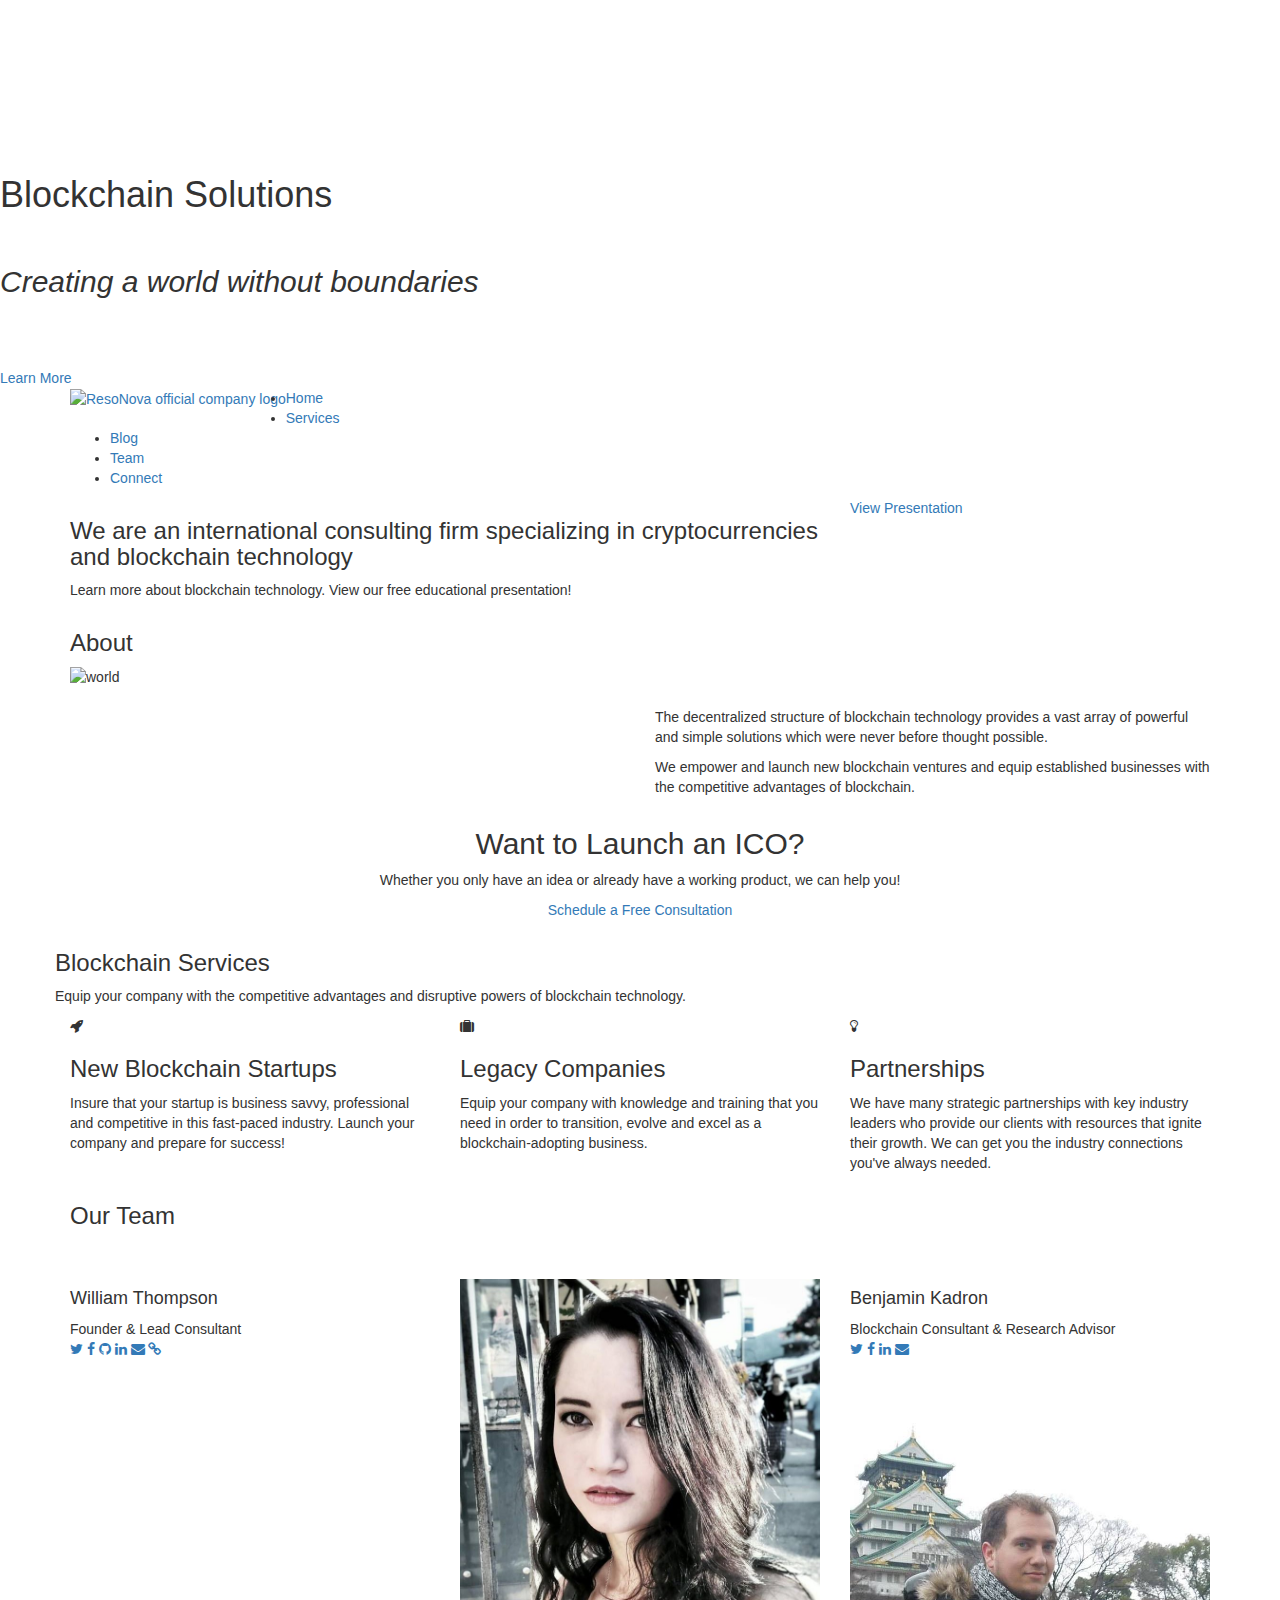
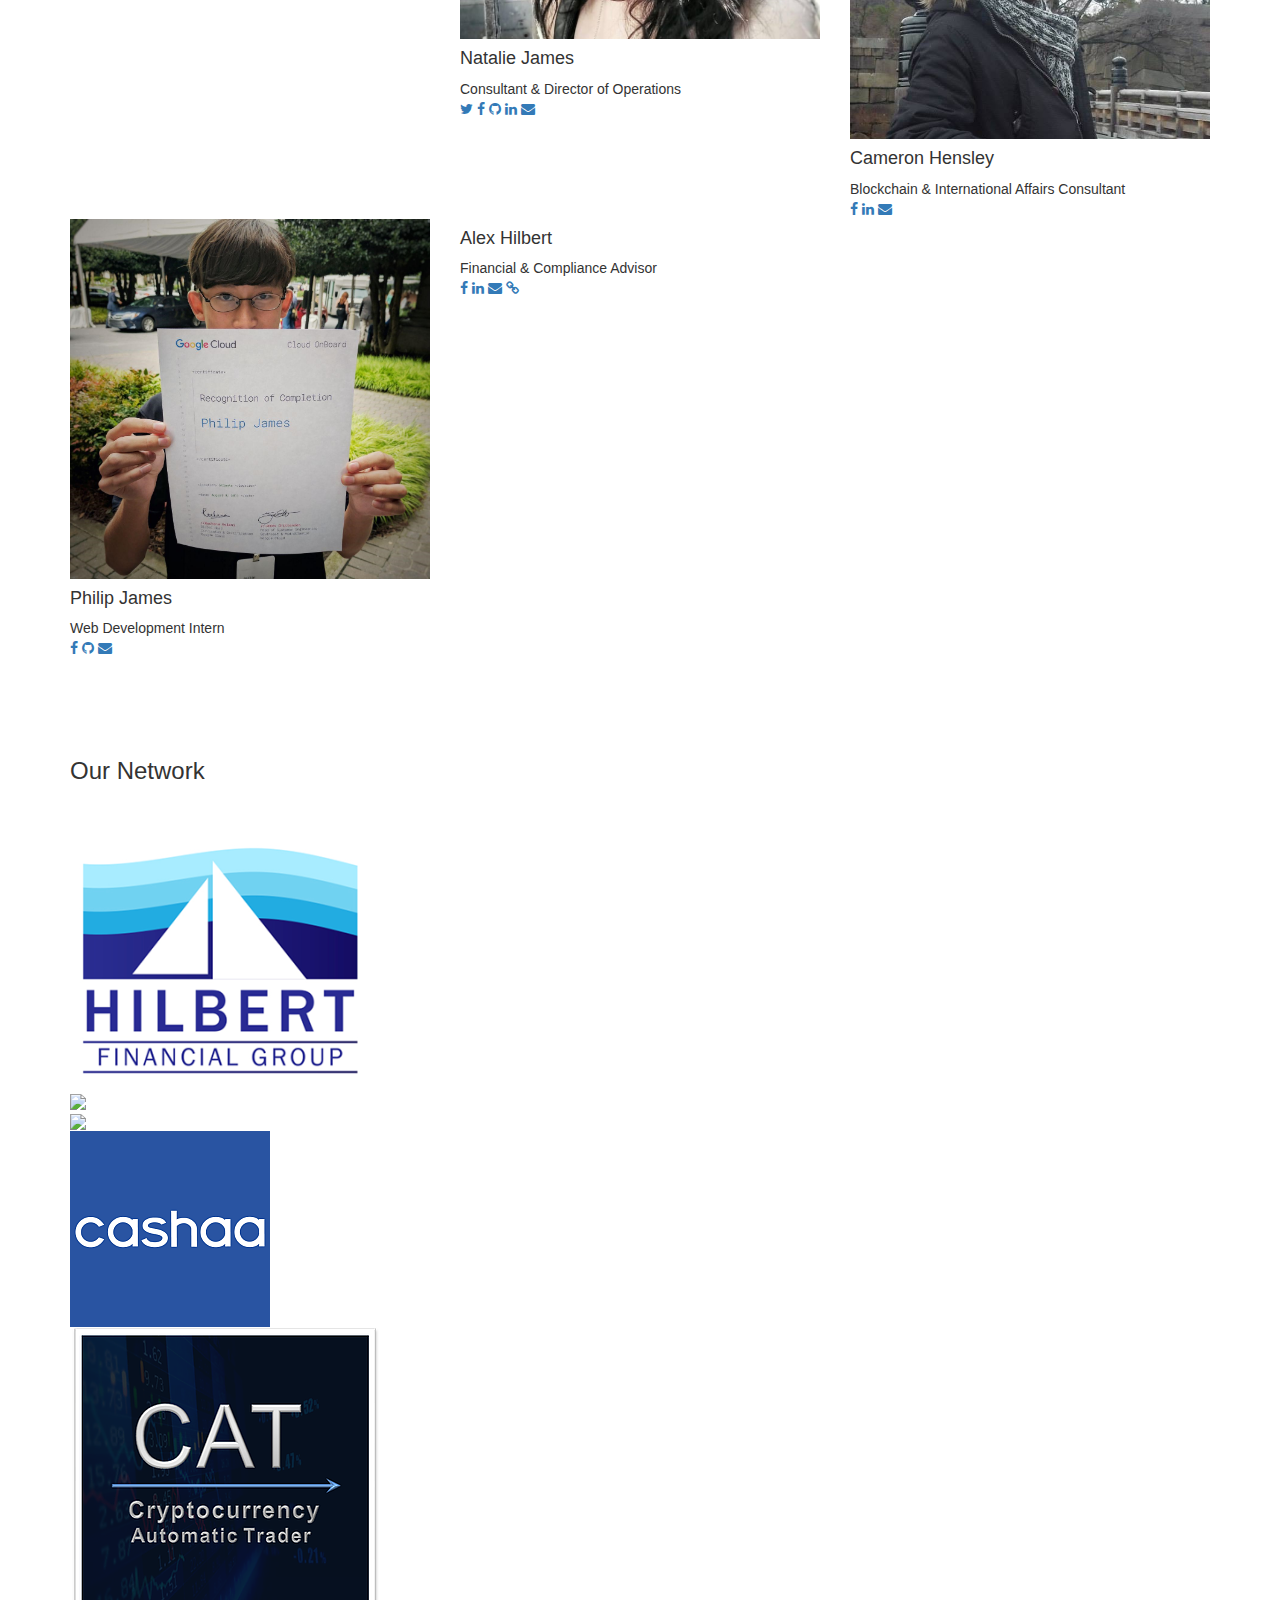
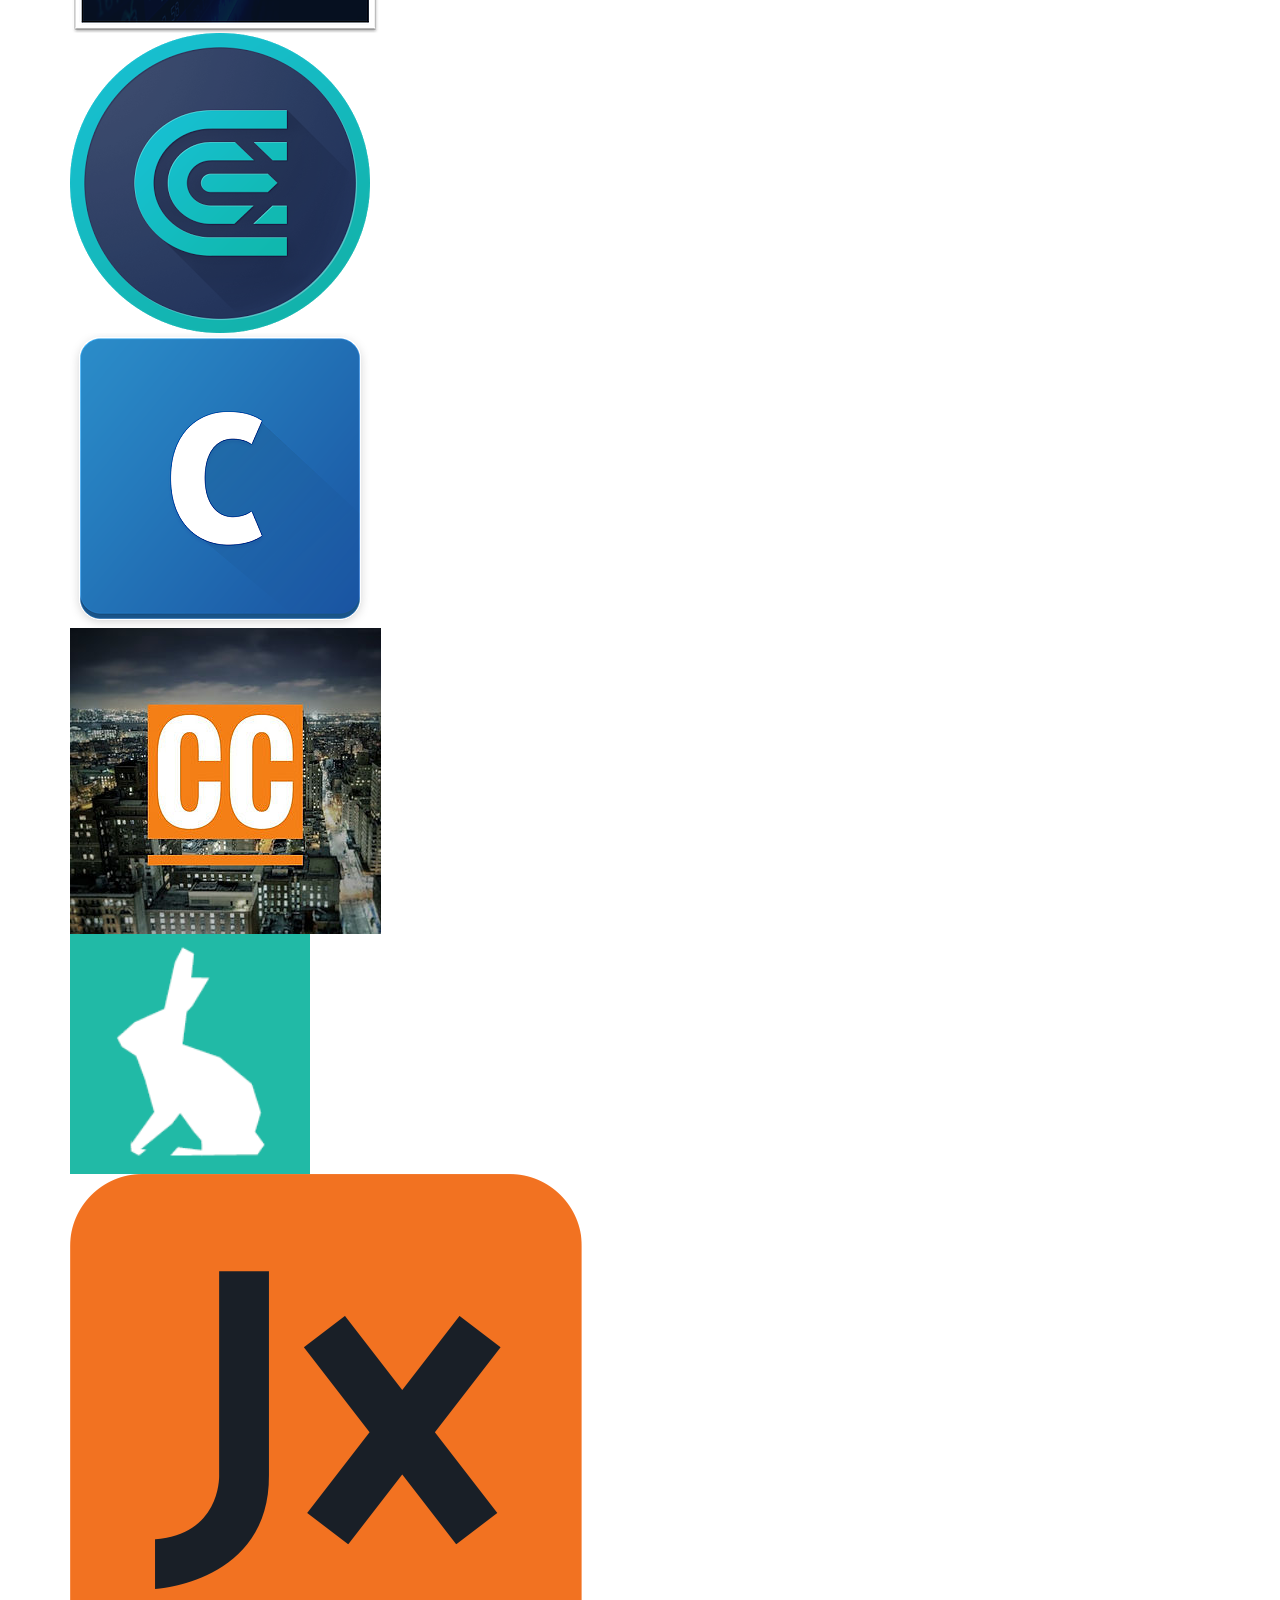
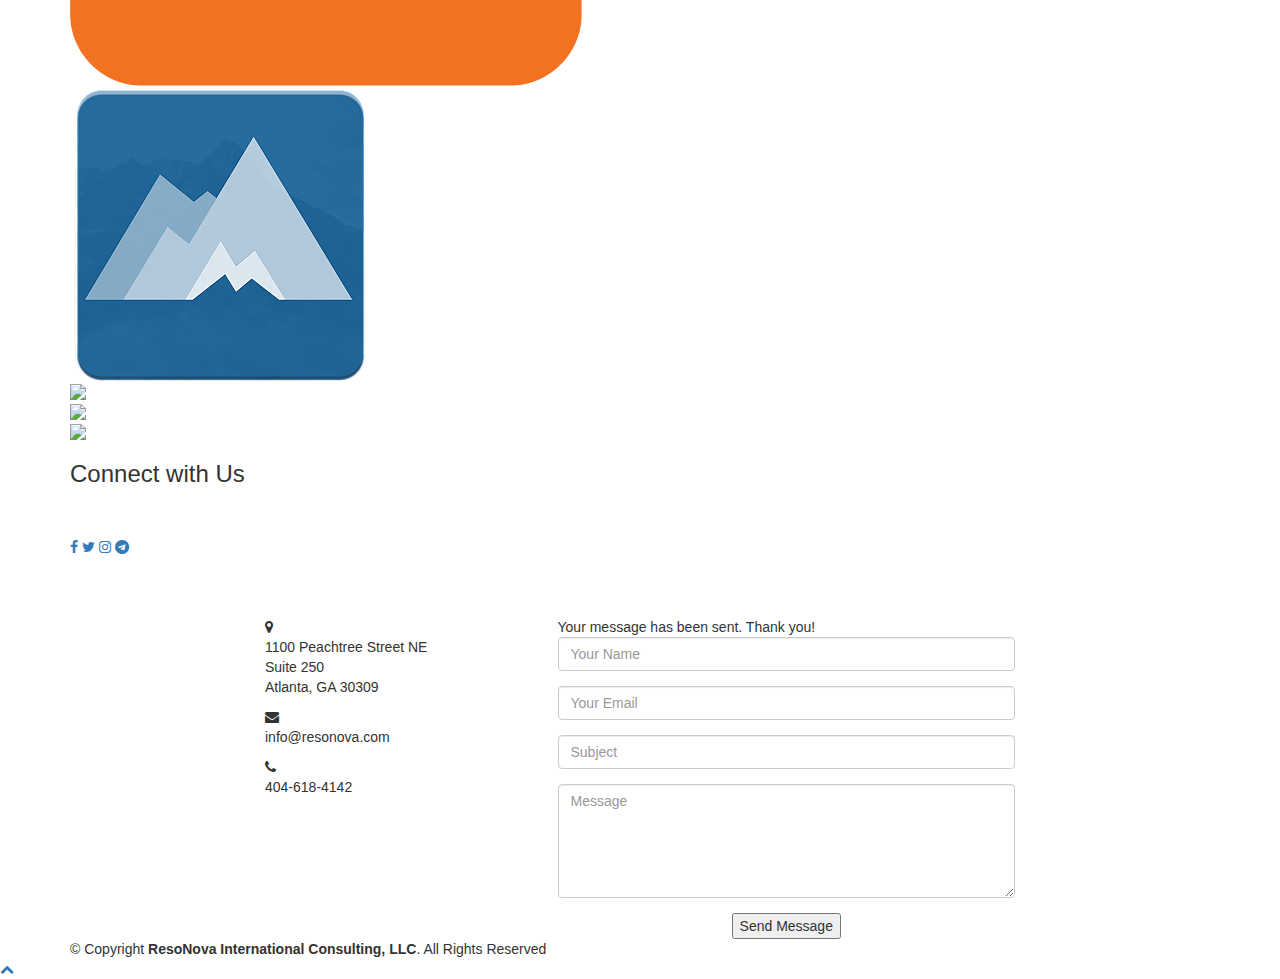
==== index.html @ 6740ef9e "Update index.html" ====
<!DOCTYPE html>
<html lang="en">

<head>
  <meta charset="utf-8">
  <title>ResoNova | Blockchain Consulting</title>
  <meta content="width=device-width, initial-scale=1.0 maximum-scale=1, user-scalable=no" name="viewport">
  <meta content="digital assets, bitcoin, blockchain, consulting, ico, education, cryptocurrency, blockchain technology" name="keywords">
  <meta content="Equipping companies with the competitive advantages and disruptive powers of blockchain technology." name="description">
  <meta name="referrer" content="origin">

  <!-- Facebook Opengraph integration: https://developers.facebook.com/docs/sharing/opengraph -->
  <meta property="og:title" content="ResoNova">
  <meta property="og:image" content="https://resonova.com/favicon/android-icon-144x144.png">
  <meta property="og:url" content="https://resonova.com/">
  <meta property="og:site_name" content="ResoNova International Consulting, LLC">
  <meta property="og:description" content="Equipping companies with the competitive advantages and disruptive powers of blockchain technology.">

  <!-- Twitter Cards integration: https://dev.twitter.com/cards/  -->
  <meta name="twitter:card" content="summary">
  <meta name="twitter:site" content="https://resonova.com/">
  <meta name="twitter:title" content="ResoNova International Consulting, LLC">
  <meta name="twitter:description" content="Equipping companies with the competitive advantages of blockchain technology.">
  <meta name="twitter:image" content="https://resonova.com/favicon/android-icon-144x144.png">

  <!-- Favicon -->
  <link rel="apple-touch-icon" sizes="57x57" href="https://resonova.com/favicon/apple-icon-57x57.png">
  <link rel="apple-touch-icon" sizes="60x60" href="https://resonova.com/favicon/apple-icon-60x60.png">
  <link rel="apple-touch-icon" sizes="72x72" href="https://resonova.com/favicon/apple-icon-72x72.png">
  <link rel="apple-touch-icon" sizes="76x76" href="https://resonova.com/favicon/apple-icon-76x76.png">
  <link rel="apple-touch-icon" sizes="114x114" href="https://resonova.com/favicon/apple-icon-114x114.png">
  <link rel="apple-touch-icon" sizes="120x120" href="https://resonova.com/favicon/apple-icon-120x120.png">
  <link rel="apple-touch-icon" sizes="144x144" href="https://resonova.com/favicon/apple-icon-144x144.png">
  <link rel="apple-touch-icon" sizes="152x152" href="https://resonova.com/favicon/apple-icon-152x152.png">
  <link rel="apple-touch-icon" sizes="180x180" href="https://resonova.com/favicon/apple-icon-180x180.png">
  <link rel="icon" type="image/png" sizes="192x192" href="https://resonova.com/favicon/android-icon-192x192.png">
  <link rel="icon" type="image/png" sizes="32x32" href="https://resonova.com/favicon/favicon-32x32.png">
  <link rel="icon" type="image/png" sizes="96x96" href="https://resonova.com/favicon/favicon-96x96.png">
  <link rel="icon" type="image/png" sizes="16x16" href="https://resonova.com/favicon/favicon-16x16.png">
  <link rel="manifest" href="https://resonova.com/manifest.json">
  <meta name="msapplication-TileColor" content="#ffffff">
  <meta name="msapplication-TileImage" content="https://resonova.com/ms-icon-144x144.png">
  <meta name="theme-color" content="#ffffff">

  <!-- Add to homescreen for Chrome on Android -->
  <meta name="mobile-web-app-capable" content="yes">
  <link rel="icon" sizes="192x192" href="https://resonova.com/favicon/android-icon-192x192.png">

  <!-- Add to homescreen for Safari on iOS -->
  <meta name="apple-mobile-web-app-capable" content="yes">
  <meta name="apple-mobile-web-app-status-bar-style" content="black">
  <meta name="apple-mobile-web-app-title" content="Material Design Lite">
  <link rel="apple-touch-icon-precomposed" href="https://resonova.com/favicon/apple-icon-precomposed.png">

  <!-- Tile icon for Win8 (144x144 + tile color) -->
  <meta name="msapplication-TileImage" content="https://resonova.com/favicon/ms-icon-144x144.png">
  <meta name="msapplication-TileColor" content="#ffffff">

  <link rel="shortcut icon" href="https://resonova.com/favicon/favicon.png">

  <!-- Google Fonts -->
  <link href="https://fonts.googleapis.com/css?family=Ubuntu" rel="stylesheet">

  <!-- Bootstrap CSS File -->
  <link href="https://maxcdn.bootstrapcdn.com/bootstrap/3.3.7/css/bootstrap.min.css" rel="stylesheet">

  <!-- Libraries CSS Files -->
  <link href="https://maxcdn.bootstrapcdn.com/font-awesome/4.7.0/css/font-awesome.min.css" rel="stylesheet">
  <link href="https://cdnjs.cloudflare.com/ajax/libs/animate.css/3.5.2/animate.min.css" rel="stylesheet">

  <!-- Main Stylesheet File -->
  <link href="https://resonova.com/css/style.css" rel="stylesheet">

  <!-- JavaScript -->
  <script type="text/javascript" src="https://ajax.googleapis.com/ajax/libs/jquery/3.1.1/jquery.min.js"></script>

  <!-- 
=======================================================
  Theme Name: Imperial
  Theme URL: https://bootstrapmade.com/imperial-free-onepage-bootstrap-theme/
  Author: BootstrapMade.com
  Author URL: https://bootstrapmade.com
======================================================= 
-->

</head>

<body>
  <div id="preloader"></div>

  <!--==========================
  Hero Section
============================-->
  <video autoplay loop muted poster="" id="intro-background">
    <source src="https://resonova.com/img/world-timelapse.mp4" type="video/mp4">
  </video>

  <section id="hero">
    <div class="hero-container">
      <div class="wow fadeIn">
        <h1>Blockchain Solutions</h1>
        <br>
        <h2>
          <i>Creating a world without boundaries</i>
        </h2>
        <br>
        <div class="actions">
          <br>
          <br>
          <a href="#intro" class="btn-get-started">Learn More</a>
        </div>
      </div>
    </div>
  </section>

  <!--==========================
  Header Section
============================-->

  <header id="header">
    <div class="container">

      <div id="logo" class="pull-left">
        <a href="#intro">
          <img src="https://resonova.com/img/resonova-logo-2.png" alt="ResoNova official company logo" title="" /></img>
        </a>
      </div>

      <nav id="nav-menu-container">
        <ul class="nav-menu">
          <li class="menu-active">
            <a href="#intro">Home</a>
          </li>
          <!--<li><a href="#about">About</a></li>-->
          <li>
            <a href="#services">Services</a>
          </li>
          <!--
          <li>
            <a href="#portfolio">Resources</a>
          </li>-->
          <li>
            <a href="https://medium.com/@resonova" target="_blank">Blog</a>
          </li>
          <li>
            <a href="#team">Team</a>
          </li>
          <li>
            <a href="#contact">Connect</a>
          </li>
        </ul>
      </nav>
      <!-- #nav-menu-container -->
    </div>
  </header>
  <!-- #header -->
  <!--==========================
  Intro Section
===========================-->
  <section id="intro">
    <div class="container wow fadeInUp">
      <div class="row">
        <div class="col-md-8">
          <h3 class="intro-title">We are an international consulting firm specializing in cryptocurrencies and blockchain technology</h3>
          <p class="intro-text">Learn more about blockchain technology. View our free educational presentation!</p>
        </div>
        <div class="col-md-4 intro-btn-container">
          <a class="intro-btn" href="https://docs.google.com/presentation/d/e/2PACX-1vSvCDLjAwOyE-vLI9zoXNvRGpv3lxMlQUmfs4fp22AN7tPj2beuWziaWrjaB-6zEGvn34mE2tPjM25W/embed?start=false&loop=false&delayms=3000#slide=id.p" target="_blank">View Presentation</a>
        </div>
      </div>
    </div>
  </section>

  <!--==========================
  About Section
============================-->
  <section id="about">
    <div class="container wow fadeInUp">
      <div class="row">
        <div class="col-md-12">
          <h3 class="section-title">About</h3>
          <div class="section-title-divider"></div>
        </div>
      </div>
    </div>
    <div class="container about-container wow fadeInUp">
      <div class="row">
        <div class="col-md-6 about-content">
          <img class="img-responsive" src="img/world.png" alt="world"></img>
        </div>
        <div class="col-md-6 about-content">
          <br>
          <br>
          <p class="about-text1">
            The decentralized structure of blockchain technology provides a vast array of powerful and simple solutions which were never
            before thought possible.
          </p>
          <p class="about-text2">
            We empower and launch new blockchain ventures and equip established businesses with the competitive advantages of blockchain.
          </p>
        </div>
      </div>
    </div>
  </section>

  <!--==========================
  ICO Section
============================-->
  <section id="ico">
    <div class="container wow fadeInUp">
      <div class="row">
        <div class="col-md-12 text-center">
          <h2 class="ico-title wow fadeInUp" data-wow-duration="1s" data-wow-delay=".5s">Want to Launch an ICO?</h2>
          <p class="ico-text wow fadeInUp" data-wow-duration="1s" data-wow-delay=".8s">Whether you only have an idea or already have a working product, we can help you!</p>
          <p class="wow fadeInUp" data-wow-duration="1s" data-wow-delay="1.1s">
            <a href="https://calendly.com/resonova/discovery-call-60-minutes/" target="_blank" class="ico-btn">Schedule a Free Consultation</a>
          </p>
        </div>
      </div>
    </div>
  </section>

  <!--==========================
  Services Section
============================-->
  <section id="services">
    <div class="container wow fadeInUp">
      <div class="row">
        <div class="row">
          <div class="col-md-12">
            <h3 class="section-title">Blockchain Services</h3>
            <div class="section-title-divider"></div>
            <p class="section-description">Equip your company with the competitive advantages and disruptive powers of blockchain technology.</p>
          </div>
        </div>
        <div class="col-md-4 col-sm-12 col-xs-12">
          <div class="serviceBox">
            <div class="service-icon">
              <span>
                <i class="fa fa-rocket"></i>
              </span>
            </div>
            <div class="service-content">
              <h3 class="title">New Blockchain Startups</h3>
              <p class="description">Insure that your startup is business savvy, professional and competitive in this fast-paced industry. Launch
                your company and prepare for success!</p>
              <!--<a href="#" class="read-more fa fa-plus" data-toggle="tooltip" title="Learn More"></a>-->
            </div>
          </div>
        </div>
        <div class="col-md-4 col-sm-12 col-xs-12">
          <div class="serviceBox">
            <div class="service-icon">
              <span>
                <i class="fa fa-suitcase"></i>
              </span>
            </div>
            <div class="service-content">
              <h3 class="title">Legacy Companies</h3>
              <p class="description">Equip your company with knowledge and training that you need in order to transition, evolve and excel as a
                blockchain-adopting business. </p>
              <!--<a href="#" class="read-more fa fa-plus" data-toggle="tooltip" title="Learn More"></a>-->
            </div>
          </div>
        </div>
        <div class="col-md-4 col-sm-12 col-xs-12">
          <div class="serviceBox">
            <div class="service-icon">
              <span>
                <i class="fa fa-lightbulb-o"></i>
              </span>
            </div>
            <div class="service-content">
              <h3 class="title">Partnerships</h3>
              <p class="description">We have many strategic partnerships with key industry leaders who provide our clients with resources that ignite
                their growth. We can get you the industry connections you've always needed.</p>
              <!--<a href="#" class="read-more fa fa-plus" data-toggle="tooltip" title="Learn More"></a>-->
            </div>
          </div>
        </div>
      </div>
    </div>
  </section>

  <!--==========================
  Team Section
============================-->
  <section id="team">
    <div class="container wow fadeInUp">
      <div class="row">
        <div class="col-md-12">
          <h3 class="section-title">Our Team</h3>
          <div class="section-title-divider"></div>
          <br>
          <br>
        </div>
      </div>
      <div class="row">
        <div class="col-md-4 flex-sm-column col-xs-12">
          <div class="member">
            <div class="pic">
              <img class="img-responsive" src="img/william-thompson.jpg" alt="">
            </div>
            <h4>William Thompson</h4>
            <span>Founder & Lead Consultant</span>
            <div class="social">
              <a href="https://twitter.com/willinspireus" target="_blank">
                <i class="fa fa-twitter"></i>
              </a>
              <a href="https://www.facebook.com/willinspireus" target="_blank">
                <i class="fa fa-facebook"></i>
              </a>
              <a href="https://github.com/willinspire" target="_blank">
                <i class="fa fa-github"></i>
              </a>
              <a href="https://www.linkedin.com/in/willthompsonpro/" target="_blank">
                <i class="fa fa-linkedin"></i>
              </a>
              <a href="mailto:william@resonova.com" target="_blank">
                <i class="fa fa-envelope"></i>
              </a>
              <a href="https://www.willinspire.us" target="_blank">
                <i class="fa fa-link"></i>
              </a>
            </div>
            <br>
          </div>
        </div>
        <div class="col-md-4 flex-sm-column col-xs-12">
          <div class="member">
            <div class="pic">
              <img class="img-responsive" src="img/natalie-james.jpg" alt="">
            </div>
            <h4>Natalie James</h4>
            <span>Consultant & Director of Operations</span>
            <div class="social">
              <a href="https://twitter.com/NatalieJames95" target="_blank">
                <i class="fa fa-twitter"></i>
              </a>
              <a href="https://www.facebook.com/nataliejames1995" target="_blank">
                <i class="fa fa-facebook"></i>
              </a>
              <a href="https://github.com/cryptasian" target="_blank">
                <i class="fa fa-github"></i>
              </a>
              <a href="https://www.linkedin.com/in/nataliejames95/" target="_blank">
                <i class="fa fa-linkedin"></i>
              </a>
              <a href="mailto:natalie@resonova.com" target="_blank">
                <i class="fa fa-envelope"></i>
              </a>
            </div>
            <br>
          </div>
        </div>
        <div class="col-md-4 flex-sm-column col-xs-12">
          <div class="member">
            <div class="pic">
              <img class="img-responsive" src="img/benjamin-kadron.jpg" alt="">
            </div>
            <h4>Benjamin Kadron</h4>
            <span>Blockchain Consultant & Research Advisor</span>
            <div class="social">
              <a href="https://twitter.com/bkadron" target="_blank">
                <i class="fa fa-twitter"></i>
              </a>
              <a href="https://www.facebook.com/bjkadron" target="_blank">
                <i class="fa fa-facebook"></i>
              </a>
              <a href="https://www.linkedin.com/in/benjamin-kadron-9568ba29/" target="_blank">
                <i class="fa fa-linkedin"></i>
              </a>
              <a href="mailto:benjamin@resonova.com" target="_blank">
                <i class="fa fa-envelope"></i>
              </a>
            </div>
            <br>
          </div>
        </div>
        <div class="col-md-4 flex-sm-column col-xs-12">
          <div class="member">
            <div class="pic">
              <img class="img-responsive" src="img/cameron-patrick.jpg" alt="">
            </div>
            <h4>Cameron Hensley</h4>
            <span>Blockchain & International Affairs Consultant</span>
            <div class="social">
              <a href="https://www.facebook.com/cpvhensley" target="_blank">
                <i class="fa fa-facebook"></i>
              </a>
              <a href="https://www.linkedin.com/in/cameronhensley/" target="_blank">
                <i class="fa fa-linkedin"></i>
              </a>
              <a href="mailto:cameron@resonova.com" target="_blank">
                <i class="fa fa-envelope"></i>
              </a>
            </div>
          </div>
        </div>
        <div class="col-md-4 flex-sm-column col-xs-12">
          <div class="member">
            <div class="pic">
              <img class="img-responsive" src="img/philip-james.jpg" alt="">
            </div>
            <h4>Philip James</h4>
            <span>Web Development Intern</span>
            <div class="social">
              <a href="https://www.facebook.com/profile.php?id=100010032342011" target="_blank">
                <i class="fa fa-facebook"></i>
              </a>
              <a href="https://github.com/caucasianMalaysian/" target="_blank">
                <i class="fa fa-github"></i>
              </a>
              <a href="mailto:philip@resonova.com" target="_blank">
                <i class="fa fa-envelope"></i>
              </a>
            </div>
          </div>
        </div>
        <div class="col-md-4 flex-sm-column col-xs-12">
          <div class="member">
            <div class="pic">
              <img class="img-responsive" src="img/alex-hilbert.jpg" alt="">
            </div>
            <h4>Alex Hilbert</h4>
            <span>Financial & Compliance Advisor</span>
            <div class="social">
              <a href="https://www.facebook.com/alex.hilbert" target="_blank">
                <i class="fa fa-facebook"></i>
              </a>
              <a href="https://www.linkedin.com/in/alexhilbert/" target="_blank">
                <i class="fa fa-linkedin"></i>
              </a>
              <a href="mailto:alex.hilbert@hilbertfinancialgroup.com" target="_blank">
                <i class="fa fa-envelope"></i>
              </a>
              <a href="http://hilbertfinancialgroup.com/" target="_blank">
                <i class="fa fa-link"></i>
              </a>
            </div>
          </div>
        </div>
      </div>
      <br>
      <br>
      <br>
      <br>
    </div>
  </section>

  <!--==========================
  Network Section
============================-->
  <section id="network">
    <div class="container wow fadeInUp">
      <div class="row">
        <div class="col-md-12">
          <h3 class="section-title">Our Network</h3>
          <div class="section-title-divider"></div>
          <br>
          <br>
        </div>
      </div>
      <div class="container wow fadeInUp">
        <div class="row">
          <div class="partner-logos">
            <div class="slide">
              <img src="img/Hilbert-Financial-Logo.png">
            </div>
            <div class="slide">
              <img src="img/bittrex-logo.png">
            </div>
            <div class="slide">
              <img src="img/7xsolutions-logo.png">
            </div>
            <div class="slide">
              <img src="img/cashaa-logo.png">
            </div>
            <div class="slide">
              <img src="img/cat-logo.png">
            </div>
            <div class="slide">
              <img src="img/cex.io-logo.png">
            </div>
            <div class="slide">
              <img src="img/coinbase-logo.png">
            </div>
            <div class="slide">
              <img src="img/cryptocity-logo.png">
            </div>
            <div class="slide">
              <img src="img/haasonline-logo.png">
            </div>
            <div class="slide">
              <img src="img/jaxx-logo.png">
            </div>
            <div class="slide">
              <img src="img/minergate-logo.png">
            </div>
            <div class="slide">
              <img src="img/waves-logo.png">
            </div>
            <div class="slide">
              <img src="img/xcoins-logo.png">
            </div>
            <div class="slide">
              <img src="img/shiftpayments-logo.png">
            </div>
          </div>
        </div>
      </div>
    </div>  
  </section>

  <!--==========================
  Contact Section
============================-->
  <section id="contact">
    <div class="container wow fadeInUp">
      <div class="row">
        <div class="col-md-12">
          <h3 class="section-title">Connect with Us</h3>
          <div class="section-title-divider"></div>
          <br>
          <br>
          <div class="social">
            <div>
              <a href="https://www.facebook.com/resonova.international/" target="_blank">
                <i class="fa fa-facebook"></i>
              </a>
              <a href="https://twitter.com/resonova" target="_blank">
                <i class="fa fa-twitter"></i>
              </a>
              <a href="https://www.instagram.com/resonova/" target="_blank">
                <i class="fa fa-instagram"></i>
              </a>
              <a href="https://telegram.me/resonova" target="_blank">
                <i class="fa fa-telegram"></i>
              </a>
            </div>
          </div>
          <br>
          <br>
          <br>
        </div>
      </div>
      <div class="row">
        <div class="col-md-3 col-md-push-2">
          <div class="info">
            <div>
              <i class="fa fa-map-marker"></i>
              <p>1100 Peachtree Street NE
                <br>Suite 250
                <br>Atlanta, GA 30309</p>
            </div>

            <div>
              <i class="fa fa-envelope"></i>
              <p>info@resonova.com</p>
            </div>

            <div>
              <i class="fa fa-phone"></i>
              <p>404-618-4142</p>
            </div>

          </div>
        </div>
        <div class="col-md-5 col-md-push-2">
          <div class="form">
            <div id="sendmessage">Your message has been sent. Thank you!</div>
            <div id="errormessage"></div>
            <form action="https://formspree.io/natalie@resonova.com" method="POST" role="form" class="contactForm">
              <div class="form-group">
                <input type="text" name="name" class="form-control" id="name" placeholder="Your Name" data-rule="minlen:4" data-msg="Please enter at least 4 chars"
                />
                <div class="validation"></div>
              </div>
              <div class="form-group">
                <input type="email" class="form-control" name="_replyto" id="email" placeholder="Your Email" data-rule="email" data-msg="Please enter a valid email"
                />
                <div class="validation"></div>
              </div>
              <div class="form-group">
                <input type="text" class="form-control" name="subject" id="subject" placeholder="Subject" data-rule="minlen:4" data-msg="Please enter at least 8 chars of subject"
                />
                <div class="validation"></div>
              </div>
              <div class="form-group">
                <textarea class="form-control" name="message" rows="5" data-rule="required" data-msg="Please write something for us" placeholder="Message"></textarea>
                <div class="validation"></div>
              </div>
              <div class="text-center">
                <button type="submit" value="Send">Send Message</button>
              </div>
            </form>
          </div>
        </div>
      </div>
    </div>
  </section>

  <!--==========================
  Footer
============================-->
  <footer id="footer">
    <div class="container">
      <div class="row">
        <div class="col-md-12">
          <div class="copyright">
            &copy; Copyright
            <strong>ResoNova International Consulting, LLC</strong>. All Rights Reserved
          </div>
        </div>
      </div>
    </div>
  </footer>
  <!-- #footer -->

  <a href="#" class="back-to-top">
    <i class="fa fa-chevron-up"></i>
  </a>

  <!-- Required JavaScript Libraries -->
  <script src="https://ajax.googleapis.com/ajax/libs/jquery/1.12.4/jquery.min.js"></script>
  <script src="https://maxcdn.bootstrapcdn.com/bootstrap/3.3.7/js/bootstrap.min.js"></script>
  <script src="https://cdnjs.cloudflare.com/ajax/libs/jquery.hoverintent/1.9.0/jquery.hoverIntent.min.js"></script>
  <script src="https://cdnjs.cloudflare.com/ajax/libs/superfish/1.7.9/js/superfish.min.js"></script>
  <script src="js/morphext/morphext.min.js"></script>
  <script src="https://cdnjs.cloudflare.com/ajax/libs/wow/1.1.2/wow.min.js"></script>
  <script src="https://cdnjs.cloudflare.com/ajax/libs/jquery.sticky/1.0.4/jquery.sticky.min.js"></script>
  <script src="https://cdnjs.cloudflare.com/ajax/libs/jquery-easing/1.4.1/jquery.easing.min.js"></script>
  <script src="https://cdnjs.cloudflare.com/ajax/libs/slick-carousel/1.6.0/slick.js"></script>

  <!-- Template Specisifc Custom Javascript File -->
  <script src="js/custom.js"></script>

</body>

</html>
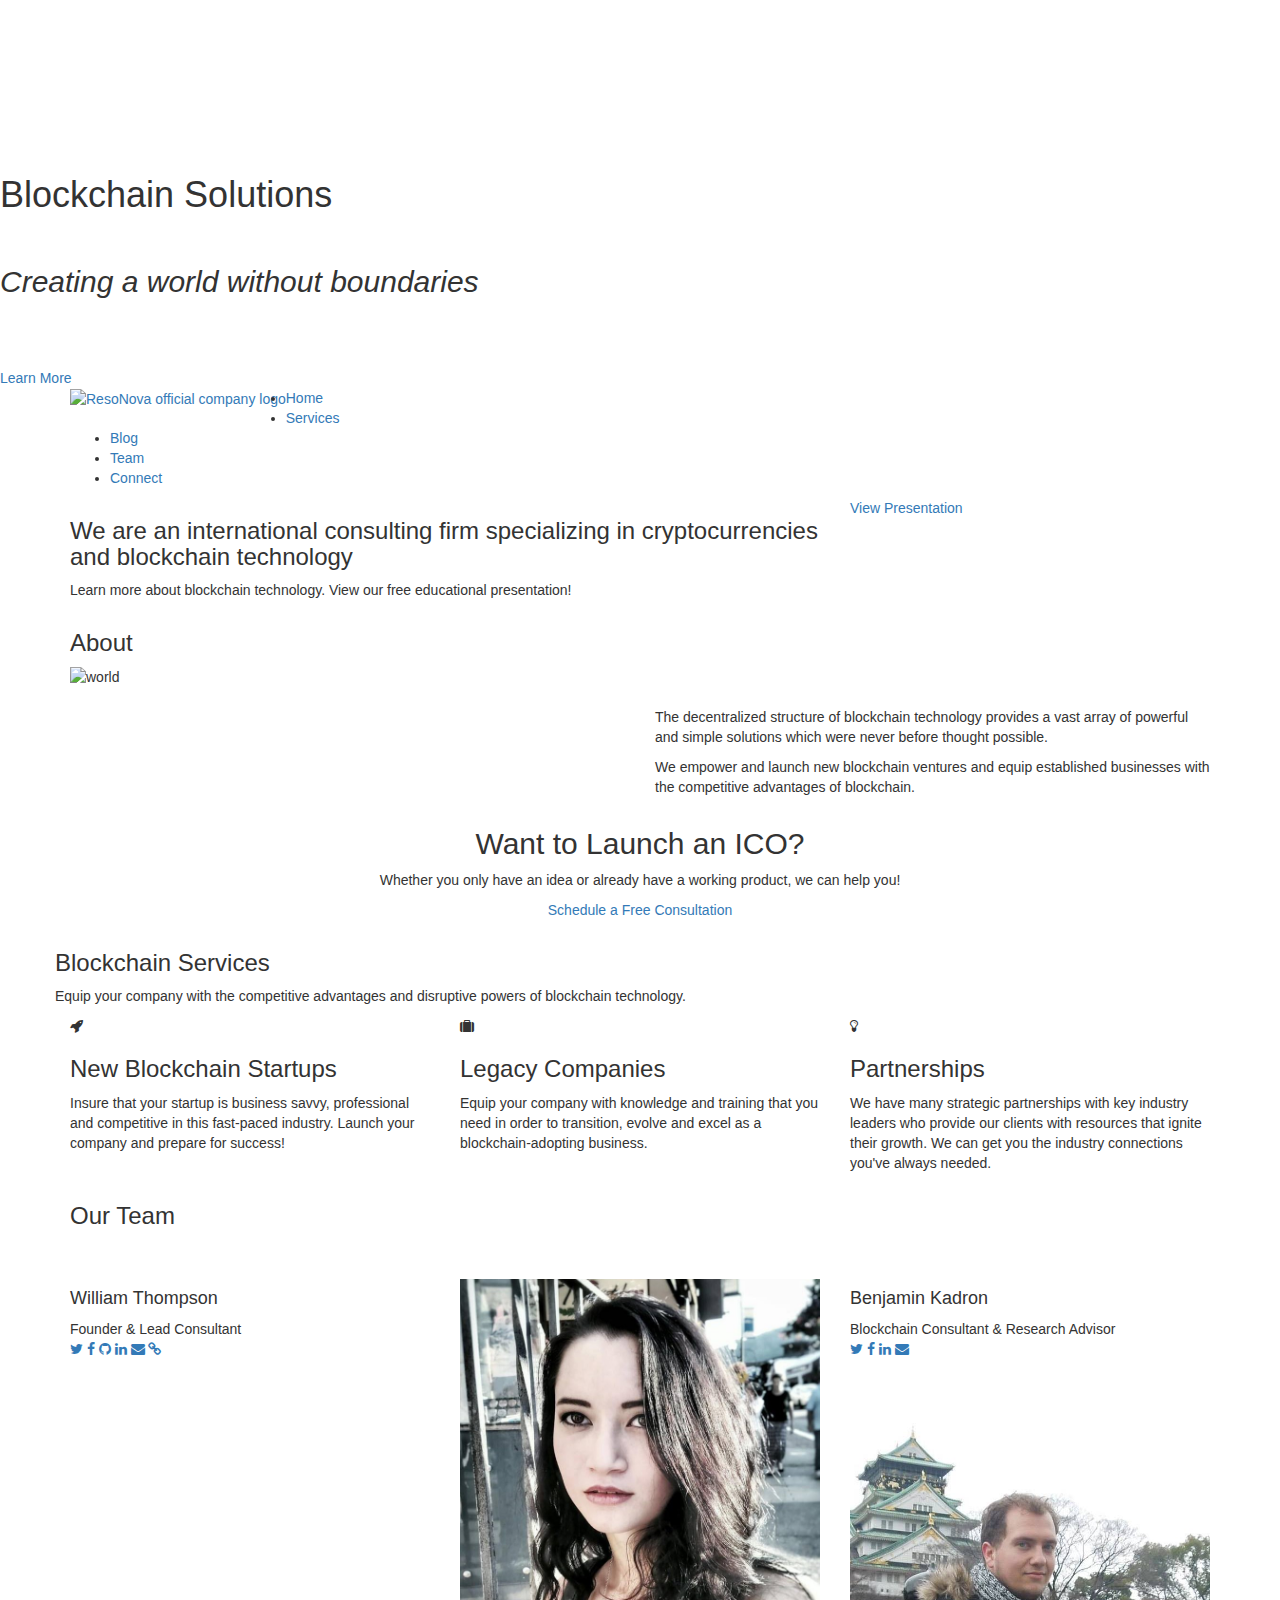
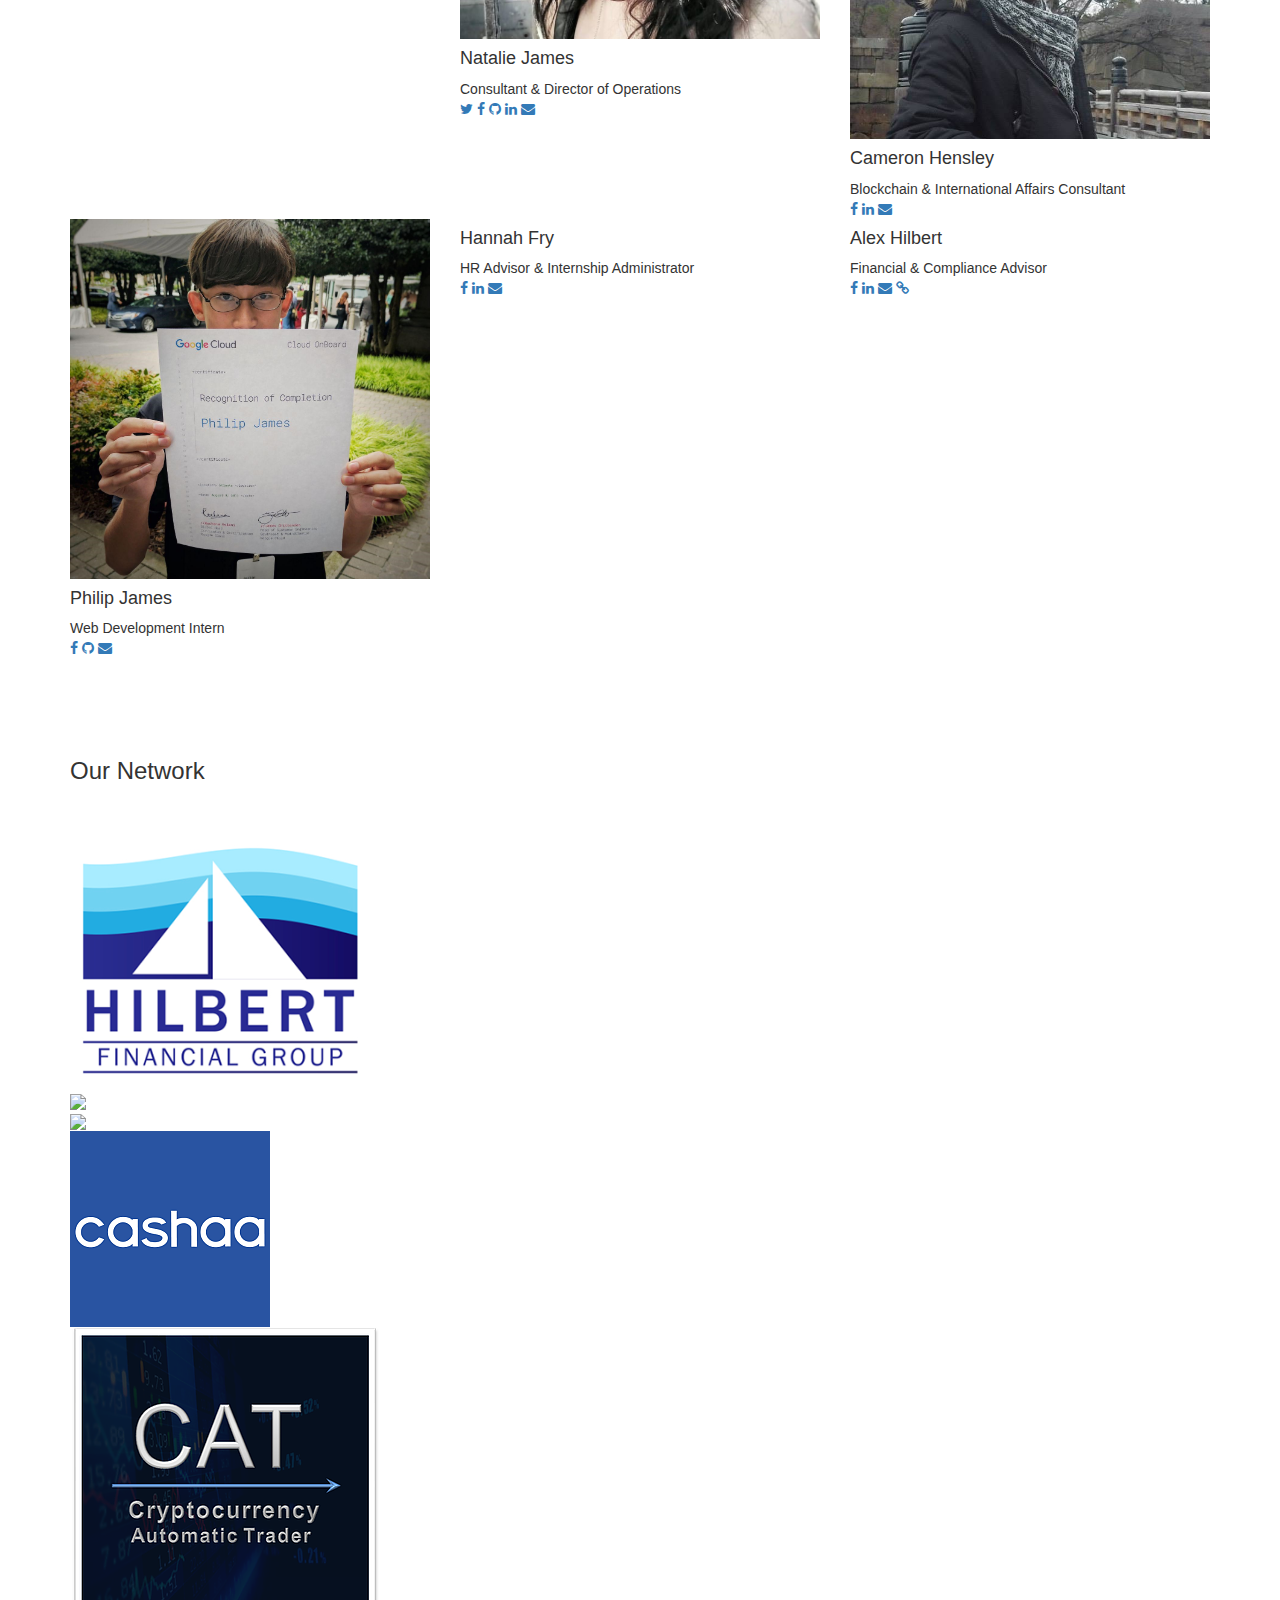
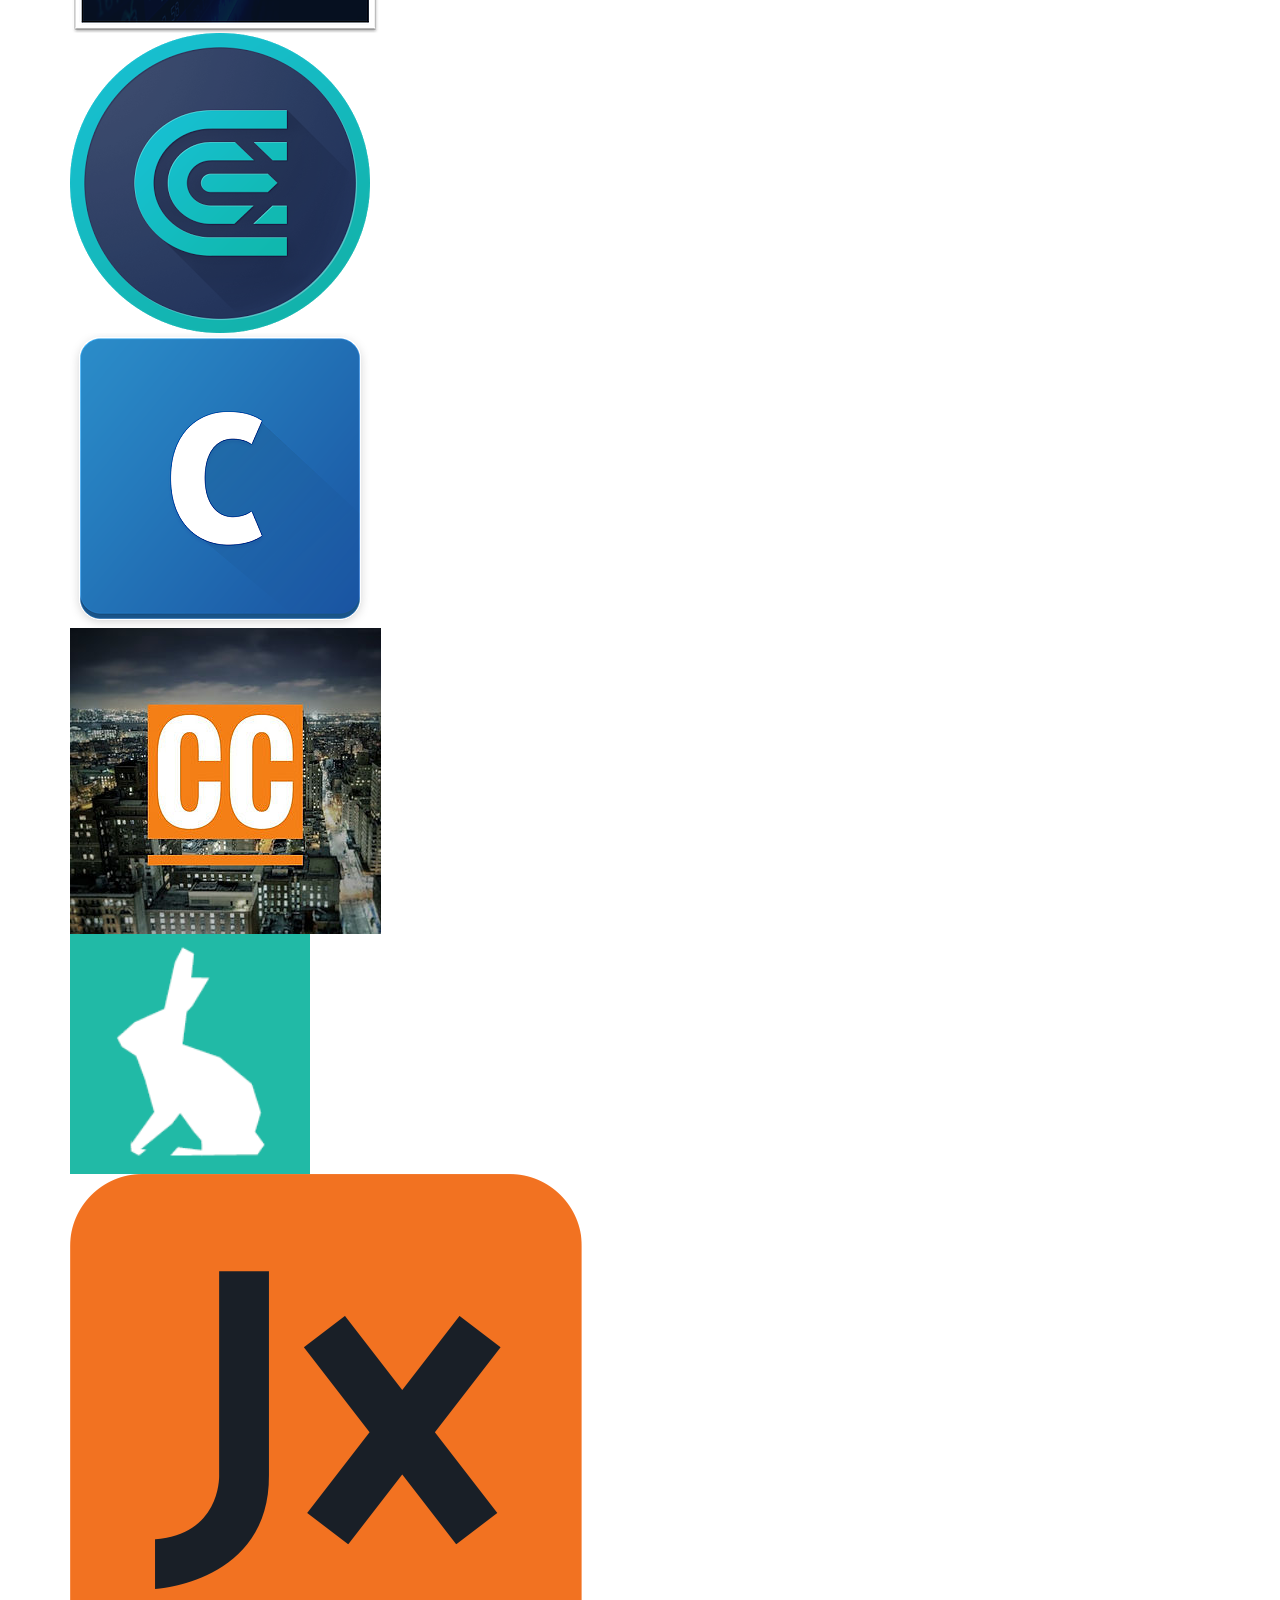
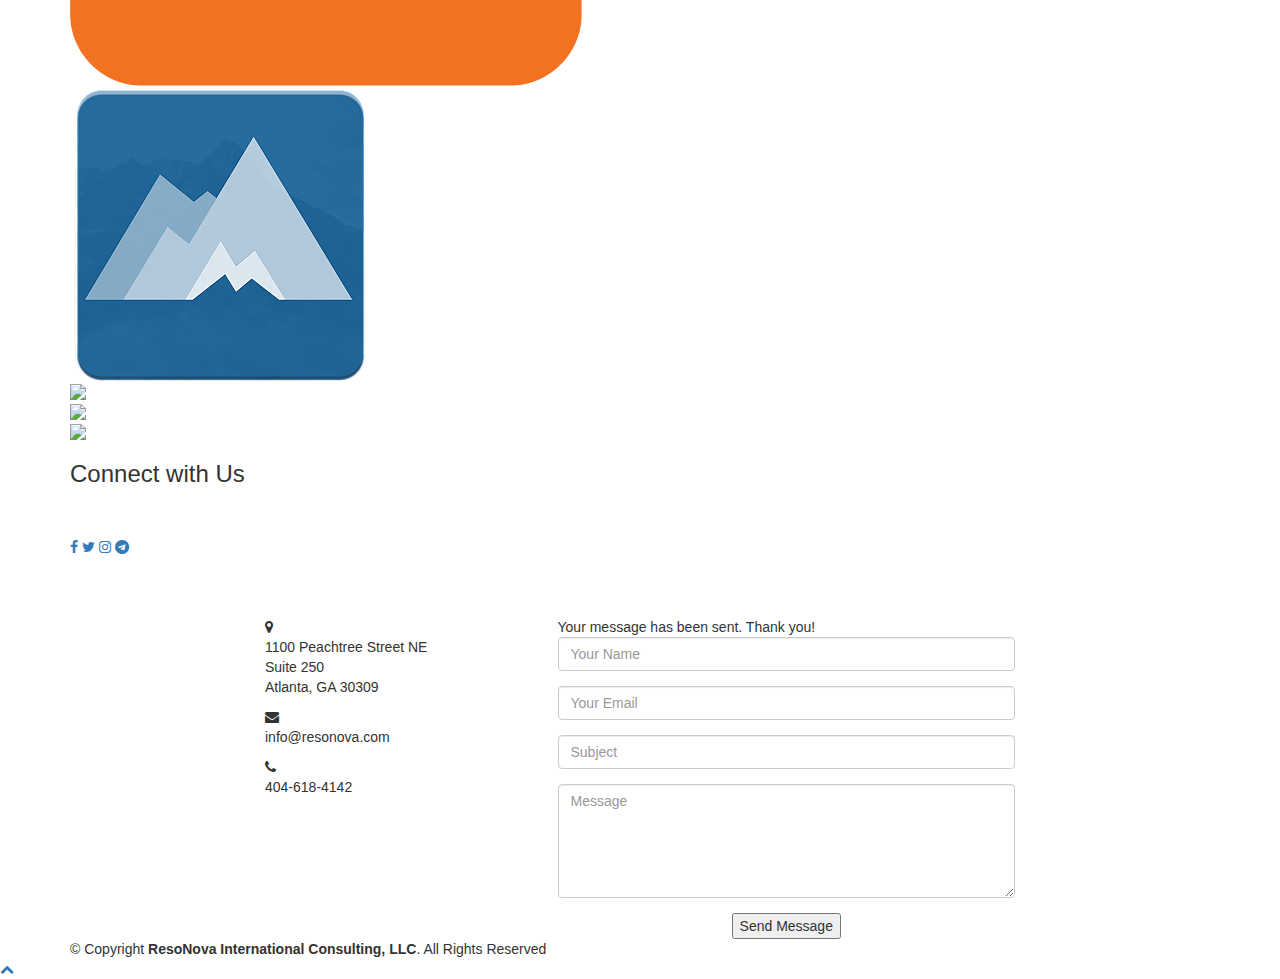
==== commit fb1c9445: "Update index.html" ====
--- a/index.html
+++ b/index.html
@@ -165,7 +165,7 @@
           <p class="intro-text">Learn more about blockchain technology. View our free educational presentation!</p>
         </div>
         <div class="col-md-4 intro-btn-container">
-          <a class="intro-btn" href="https://docs.google.com/presentation/d/e/2PACX-1vSvCDLjAwOyE-vLI9zoXNvRGpv3lxMlQUmfs4fp22AN7tPj2beuWziaWrjaB-6zEGvn34mE2tPjM25W/embed?start=false&loop=false&delayms=3000#slide=id.p" target="_blank">View Presentation</a>
+          <a class="intro-btn" href="https://goo.gl/8HKHBn" target="_blank">View Presentation</a>
         </div>
       </div>
     </div>
@@ -412,6 +412,26 @@
                 <i class="fa fa-github"></i>
               </a>
               <a href="mailto:philip@resonova.com" target="_blank">
+                <i class="fa fa-envelope"></i>
+              </a>
+            </div>
+          </div>
+        </div>
+        <div class="col-md-4 flex-sm-column col-xs-12">
+          <div class="member">
+            <div class="pic">
+              <img class="img-responsive" src="img/hannah-fry.jpg" alt="">
+            </div>
+            <h4>Hannah Fry</h4>
+            <span>HR Advisor & Internship Administrator</span>
+            <div class="social">
+              <a href="https://www.facebook.com/Hannah.Fry" target="_blank">
+                <i class="fa fa-facebook"></i>
+              </a>
+              <a href="https://www.linkedin.com/in/hannah-fry-6a605343/" target="_blank">
+                <i class="fa fa-linkedin"></i>
+              </a>
+              <a href="mailto:hannah@7xsolutions.com" target="_blank">
                 <i class="fa fa-envelope"></i>
               </a>
             </div>
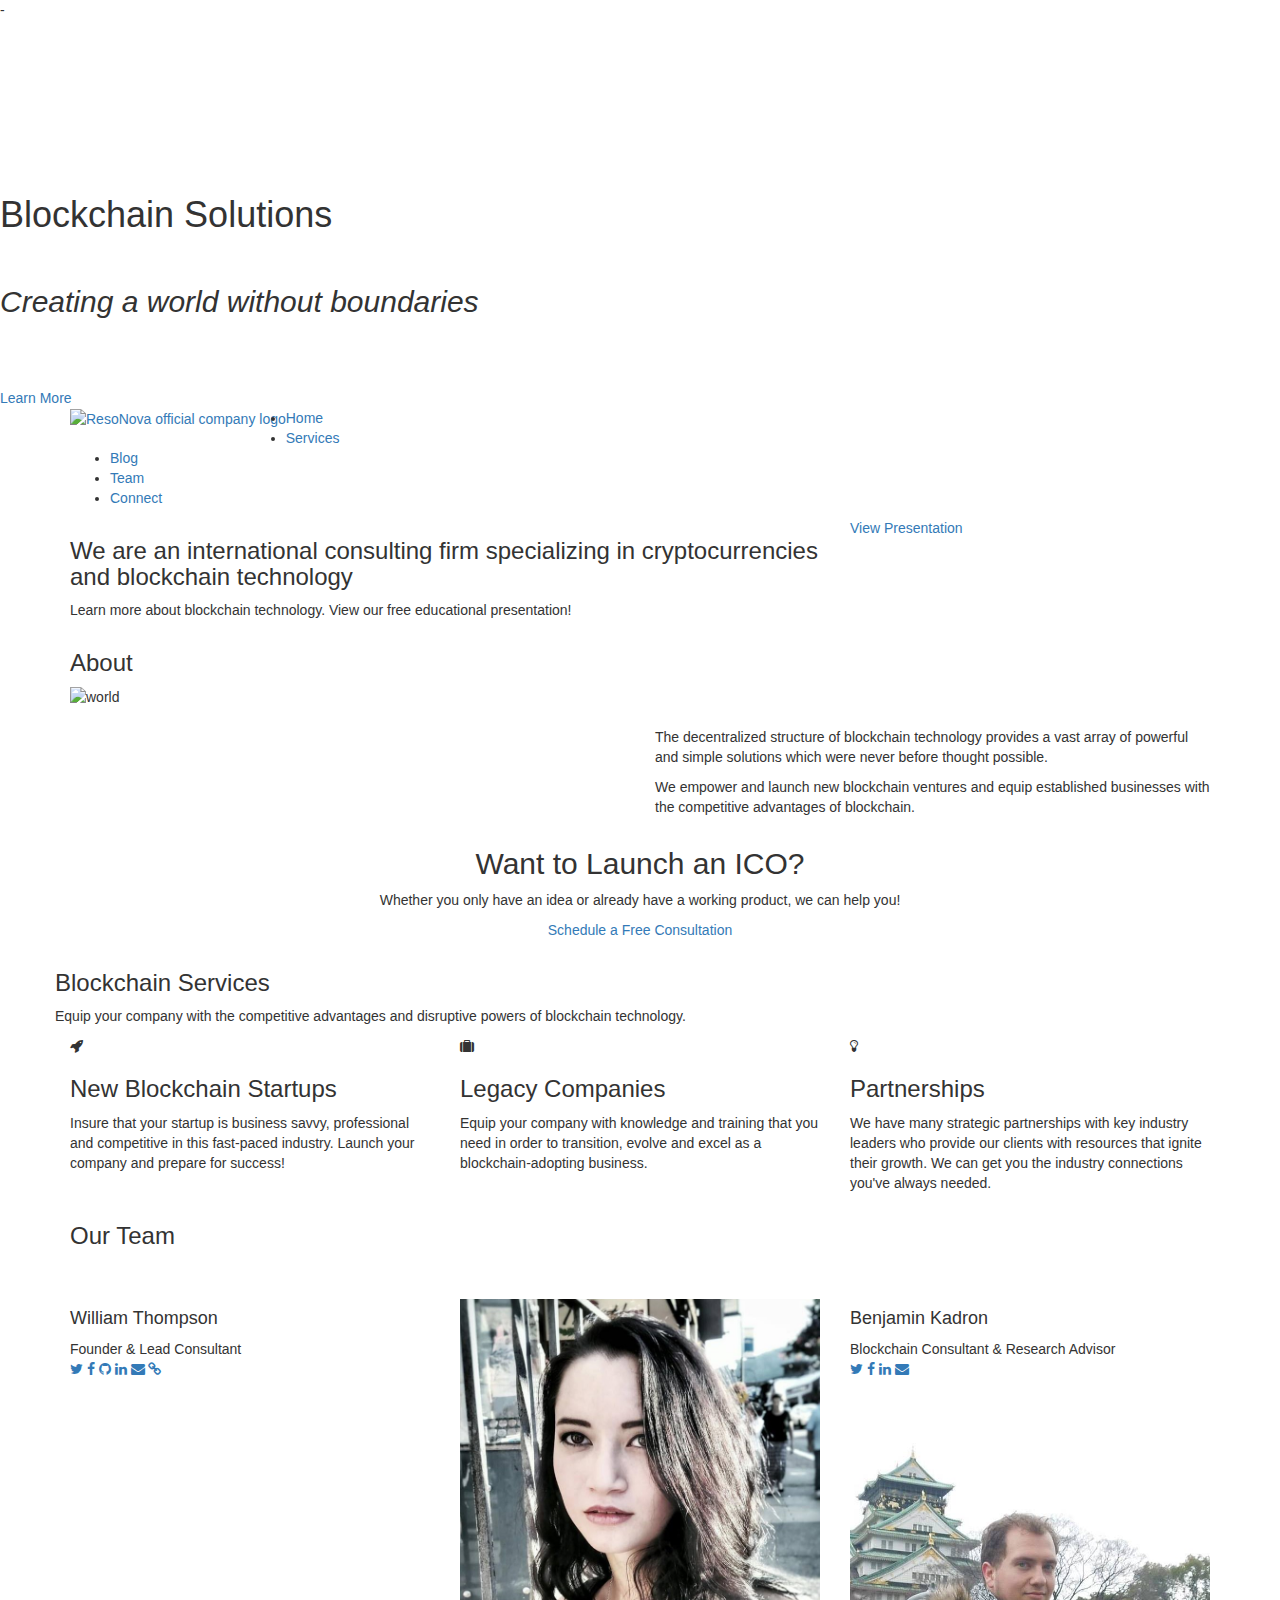
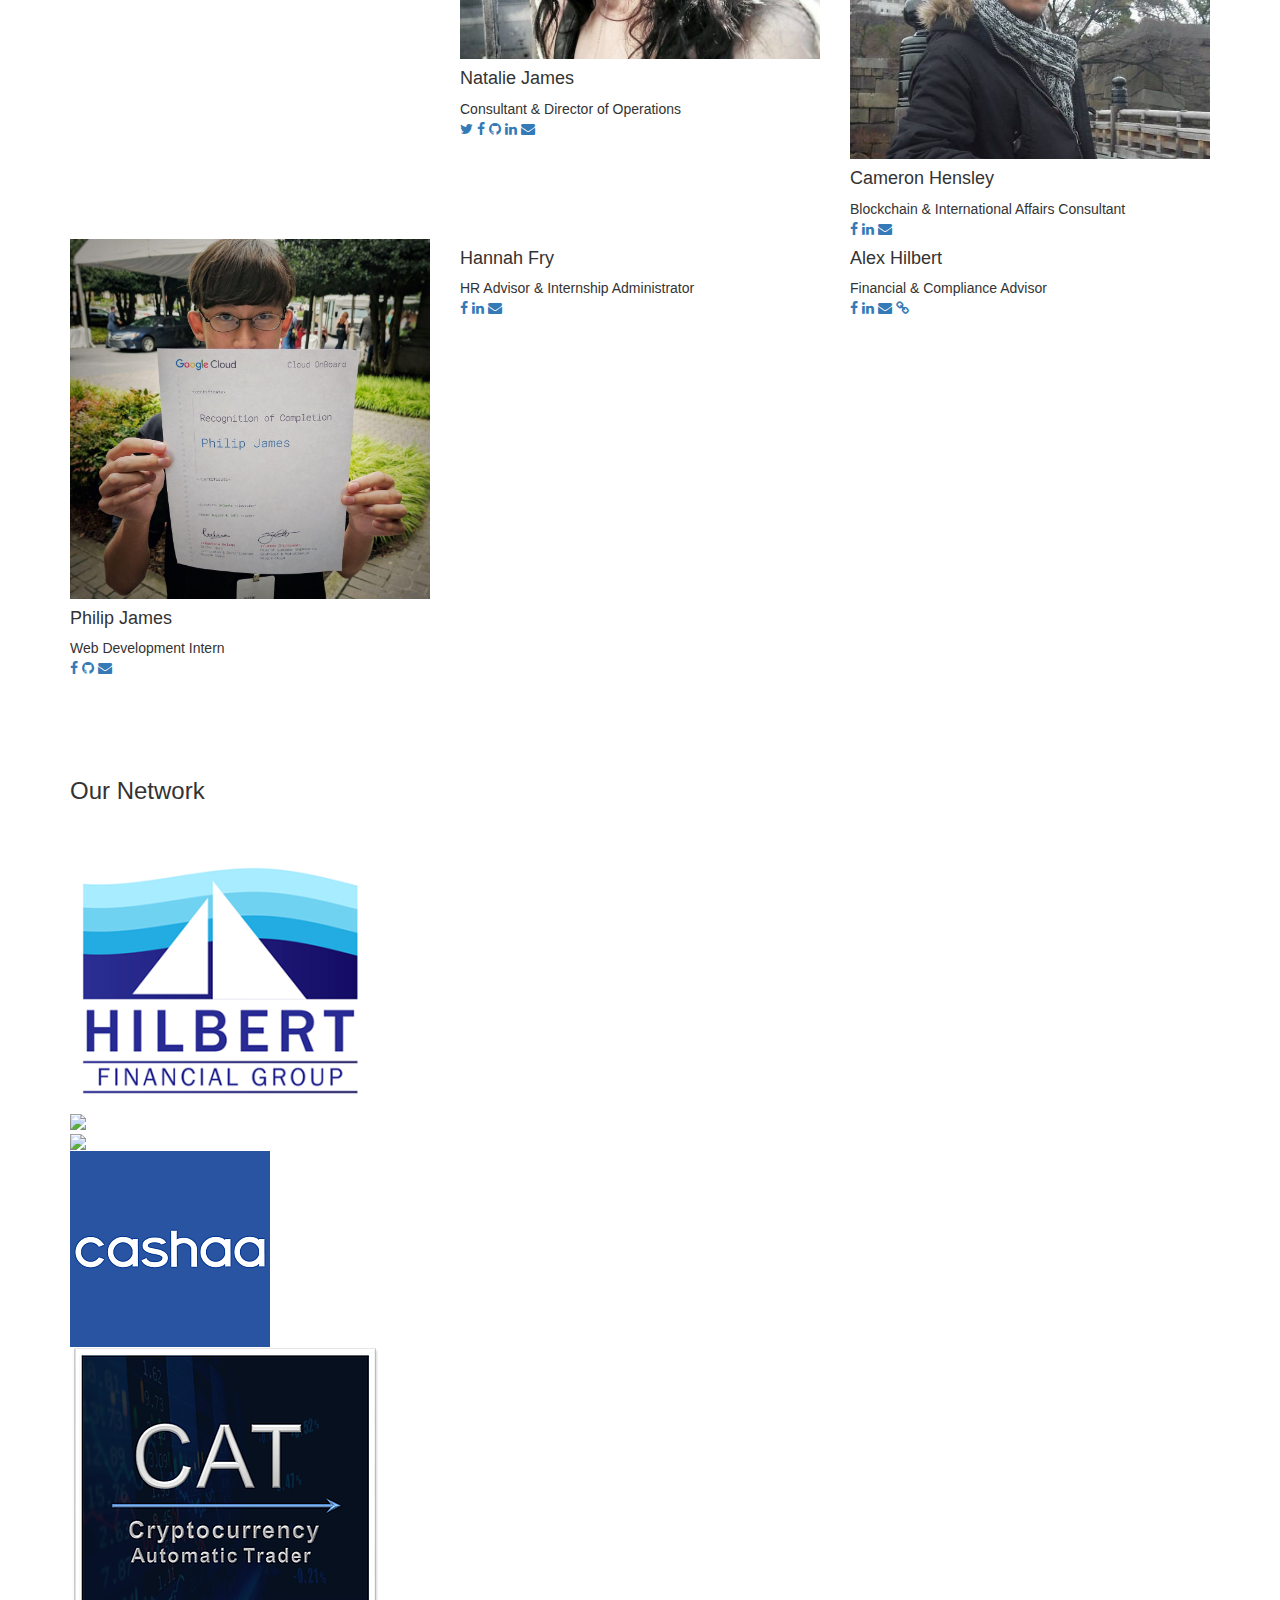
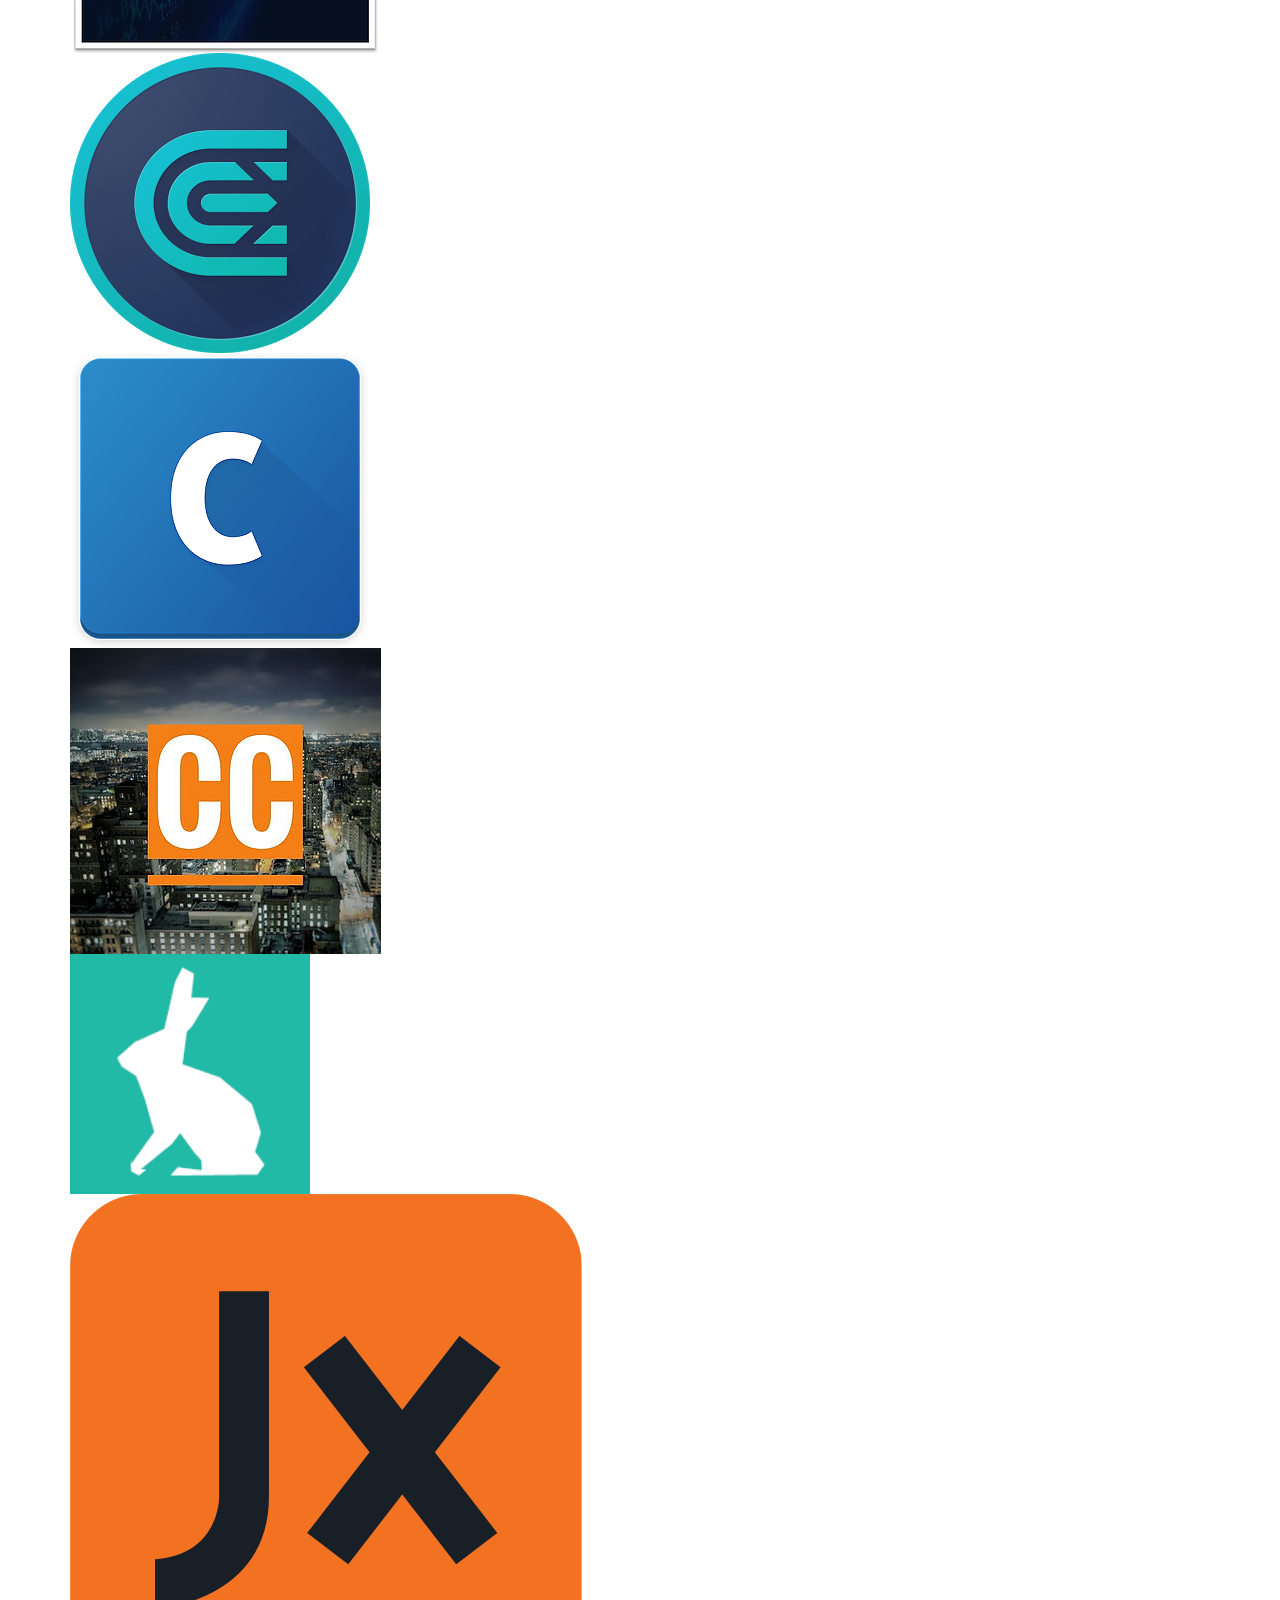
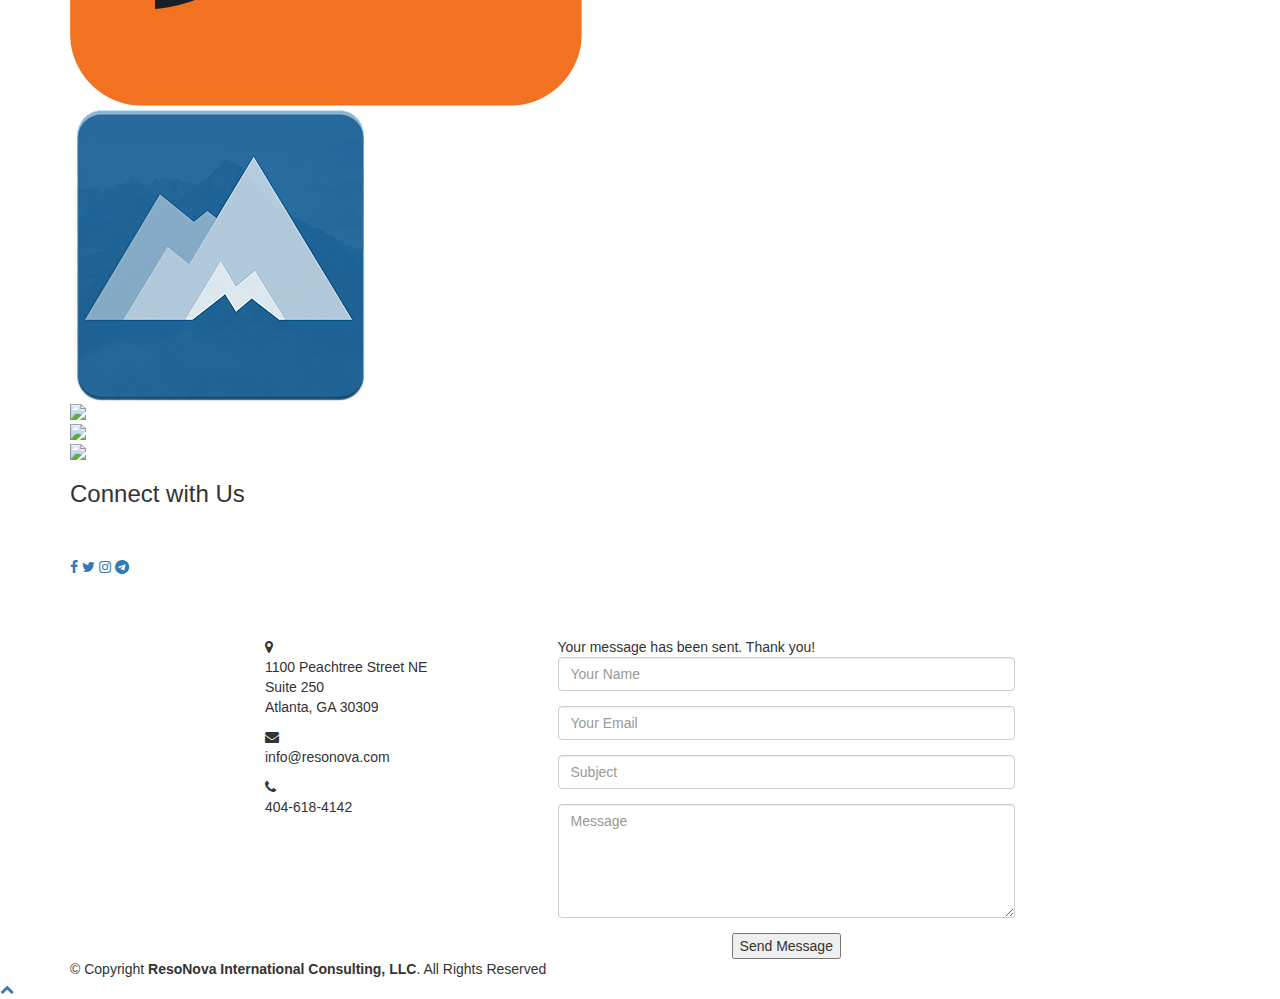
==== commit 229f11e2: "Update index.html" ====
--- a/index.html
+++ b/index.html
@@ -1,6 +1,6 @@
 <!DOCTYPE html>
 <html lang="en">
-
+-
 <head>
   <meta charset="utf-8">
   <title>ResoNova | Blockchain Consulting</title>
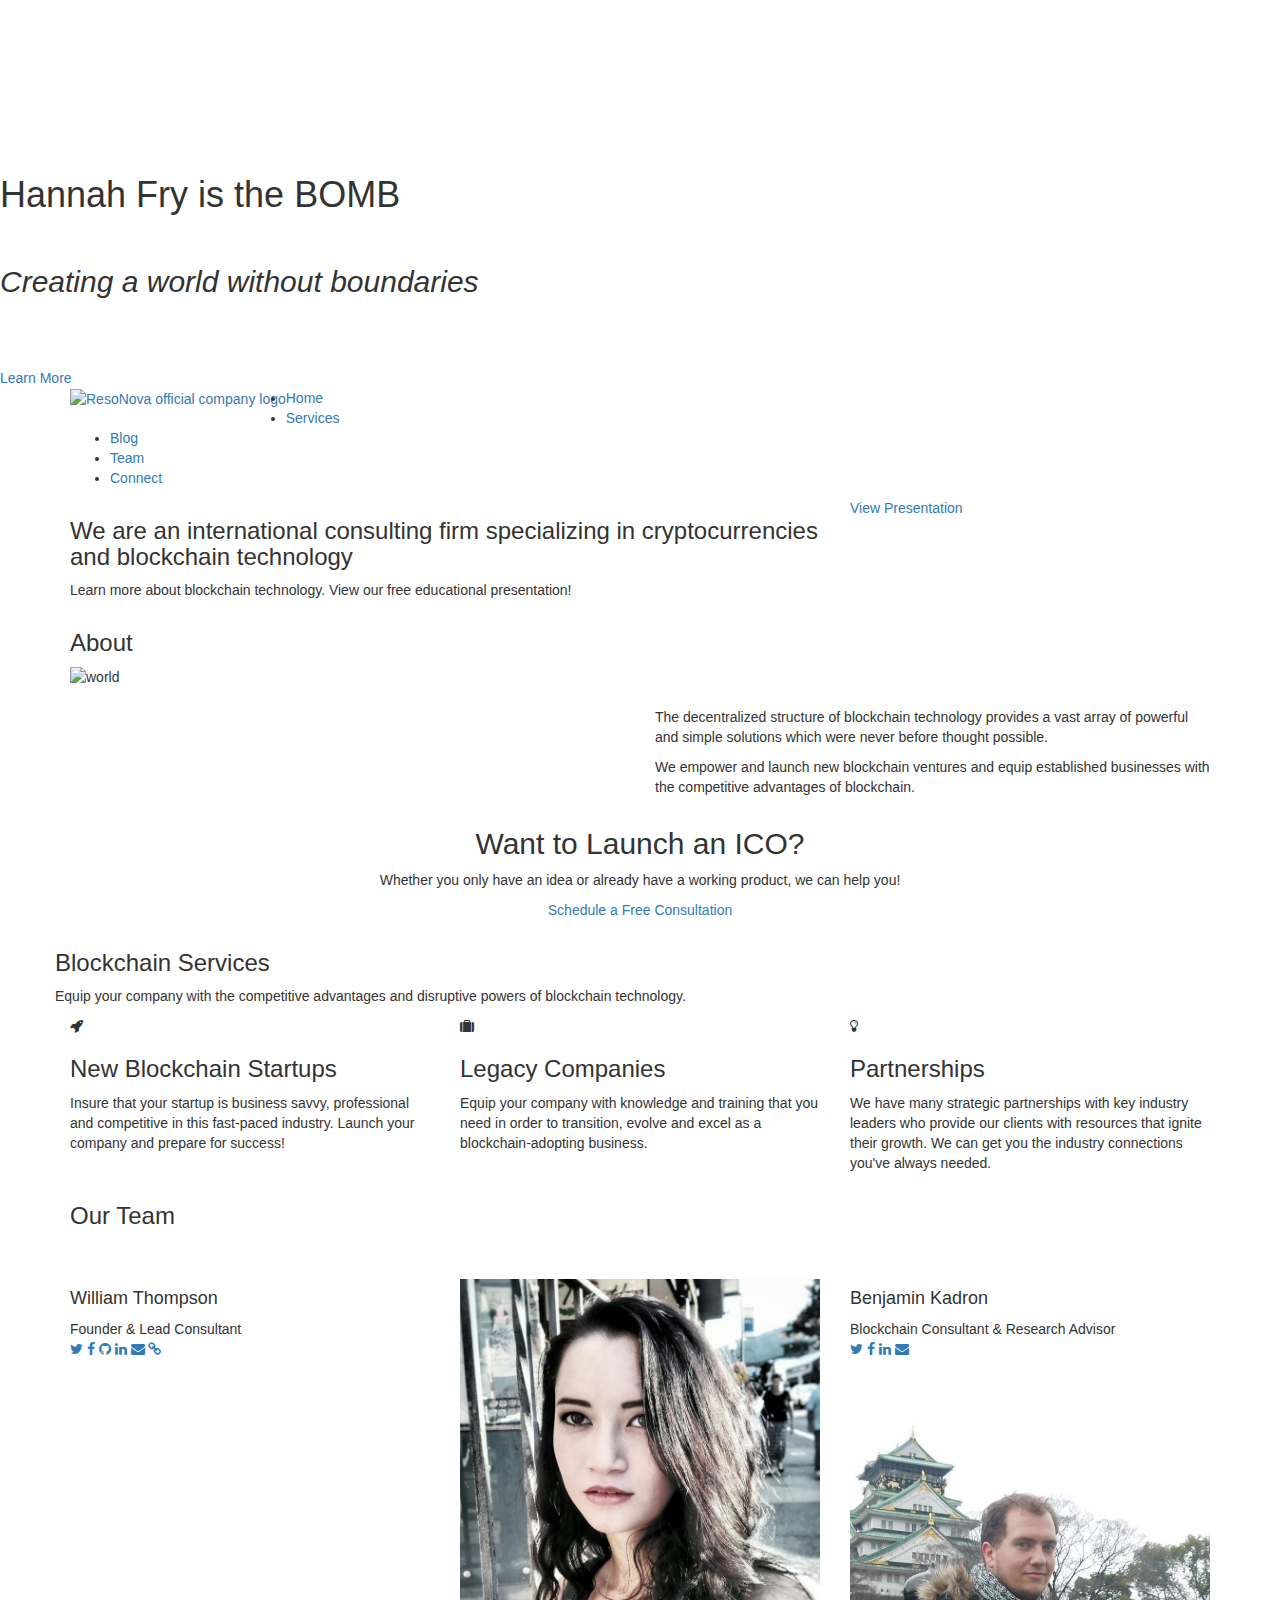
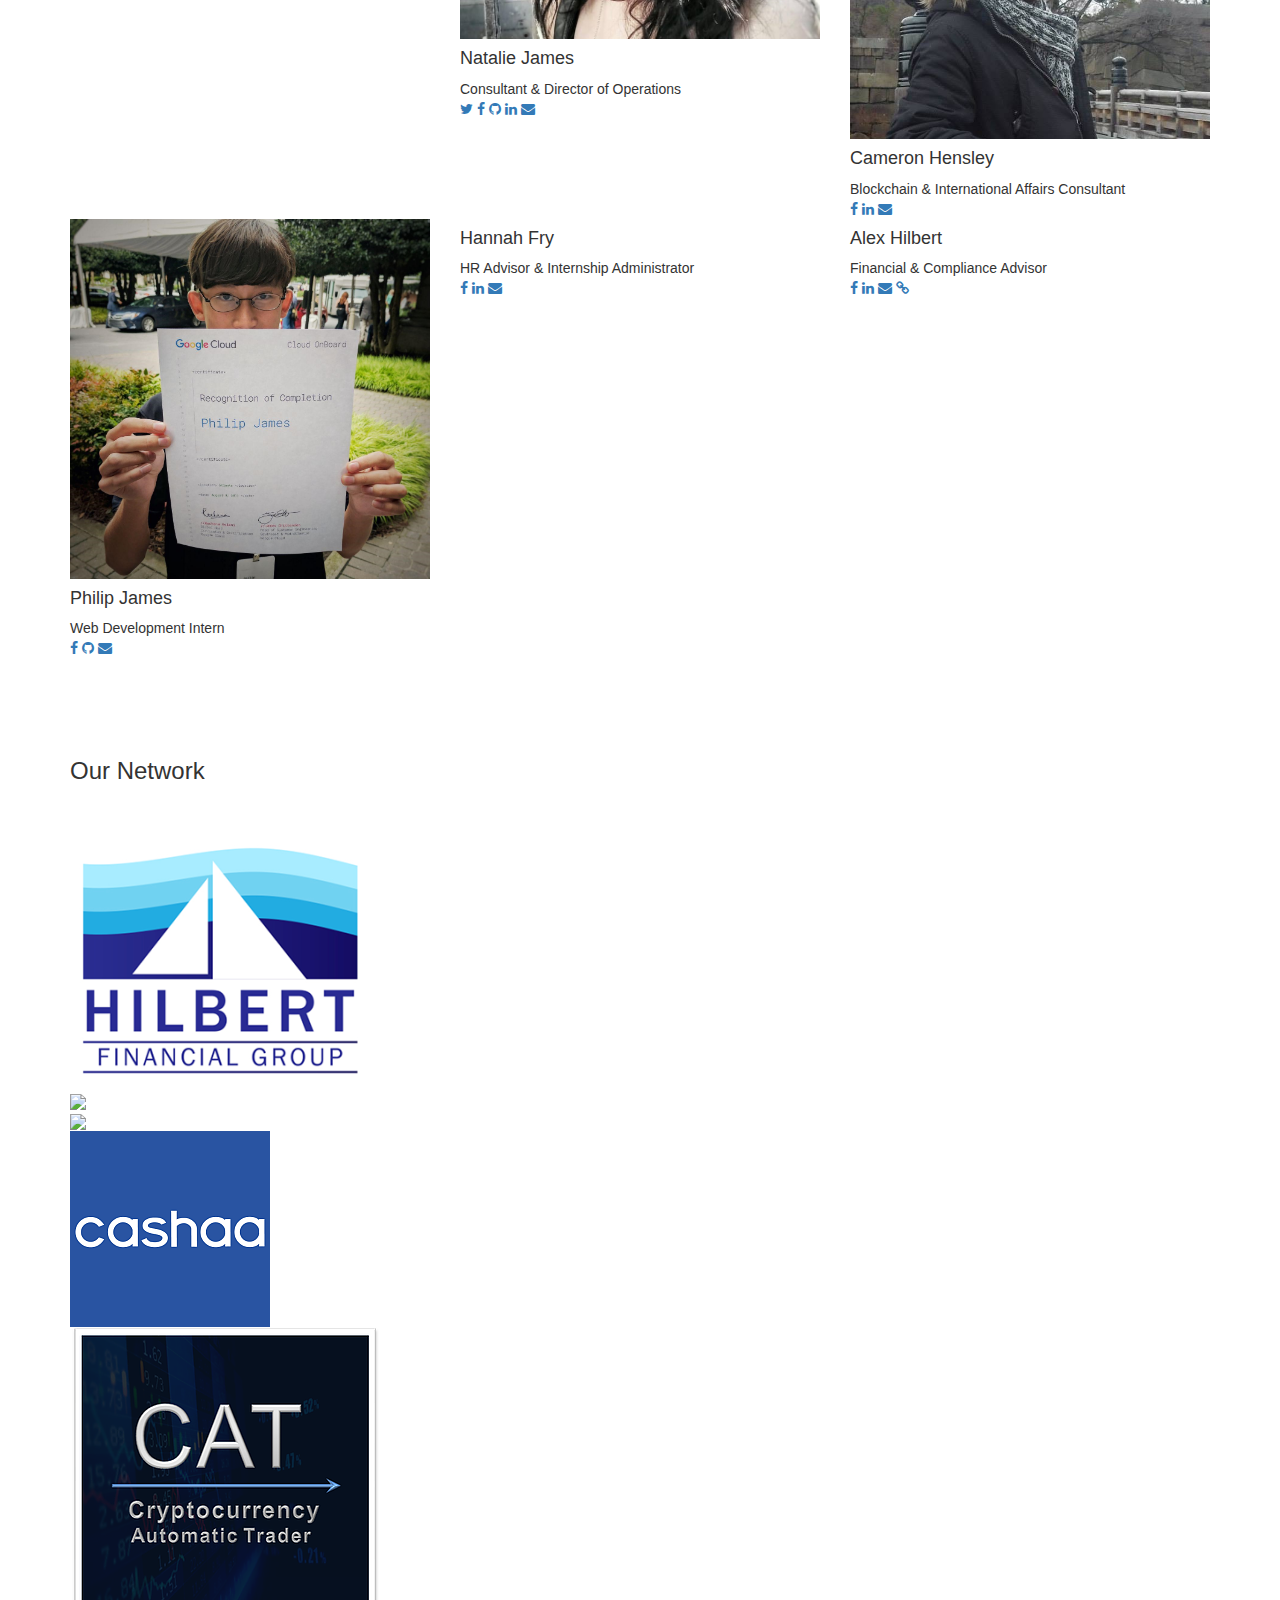
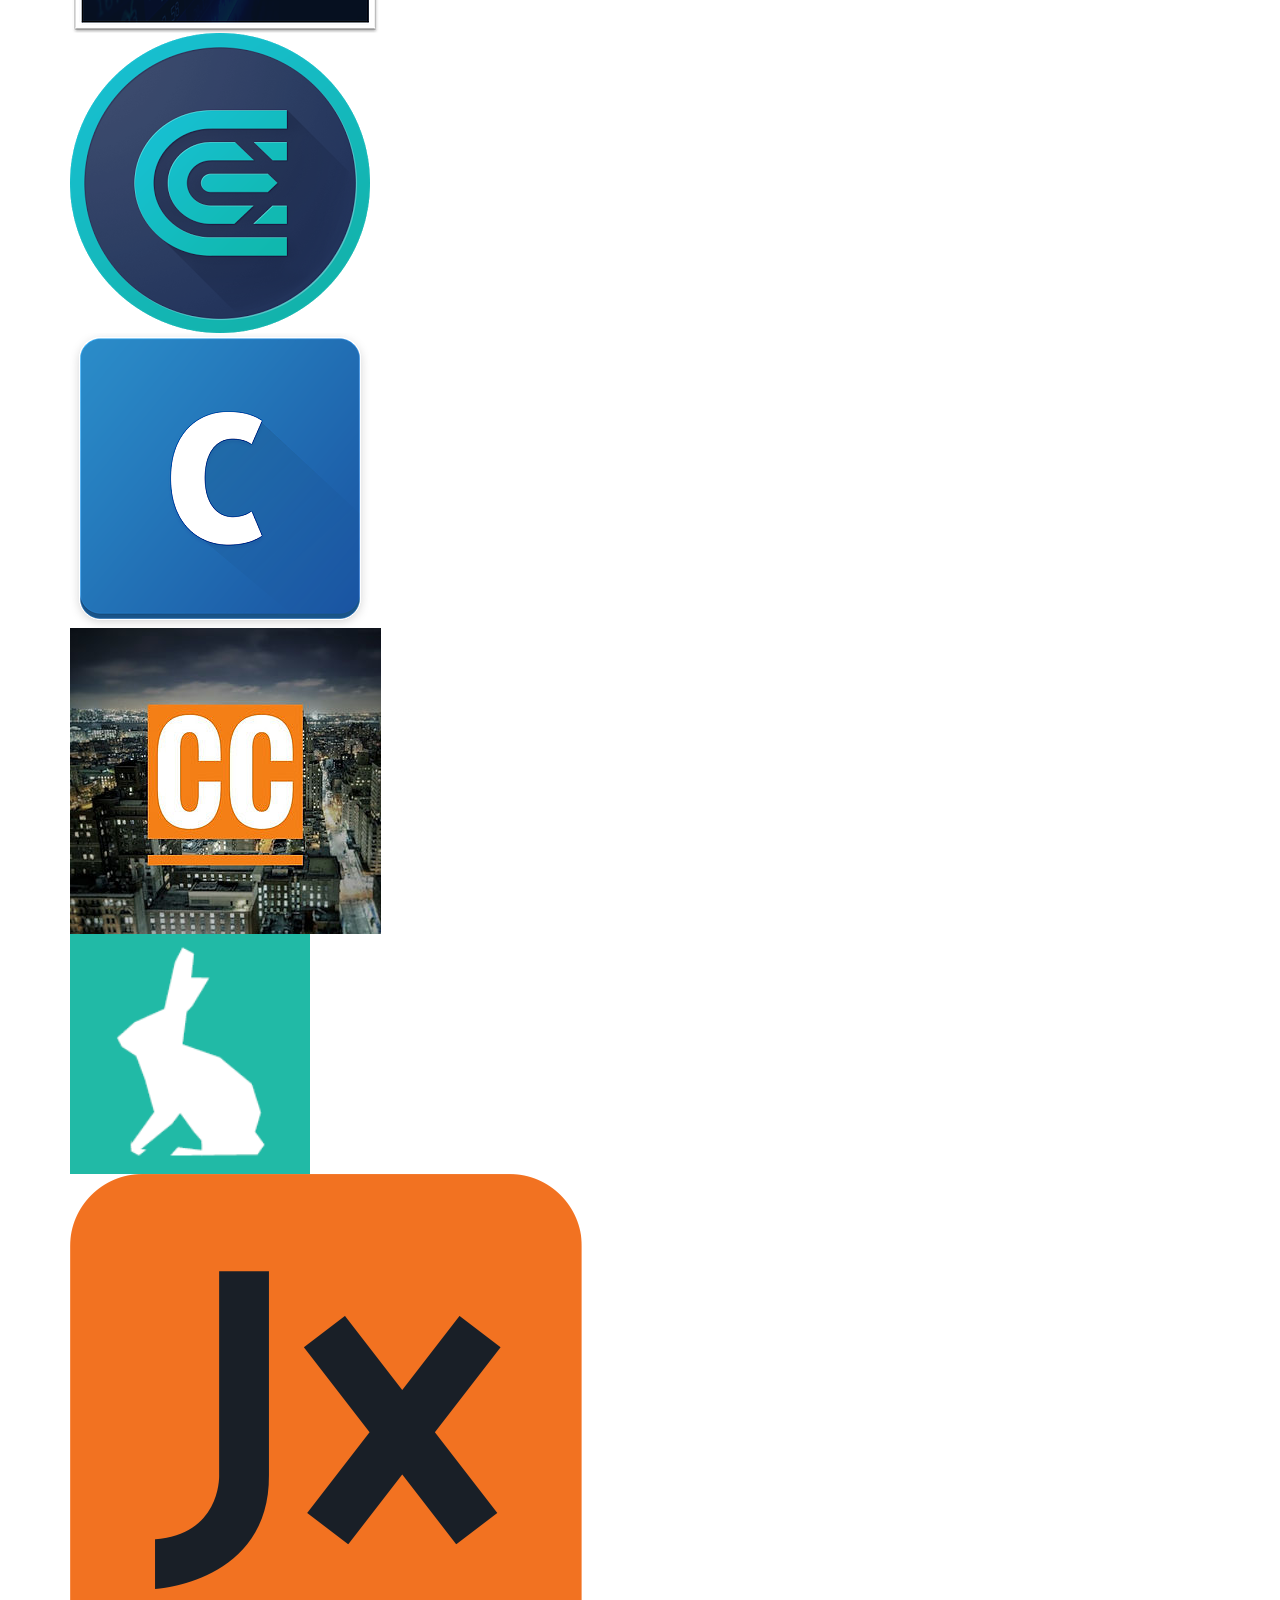
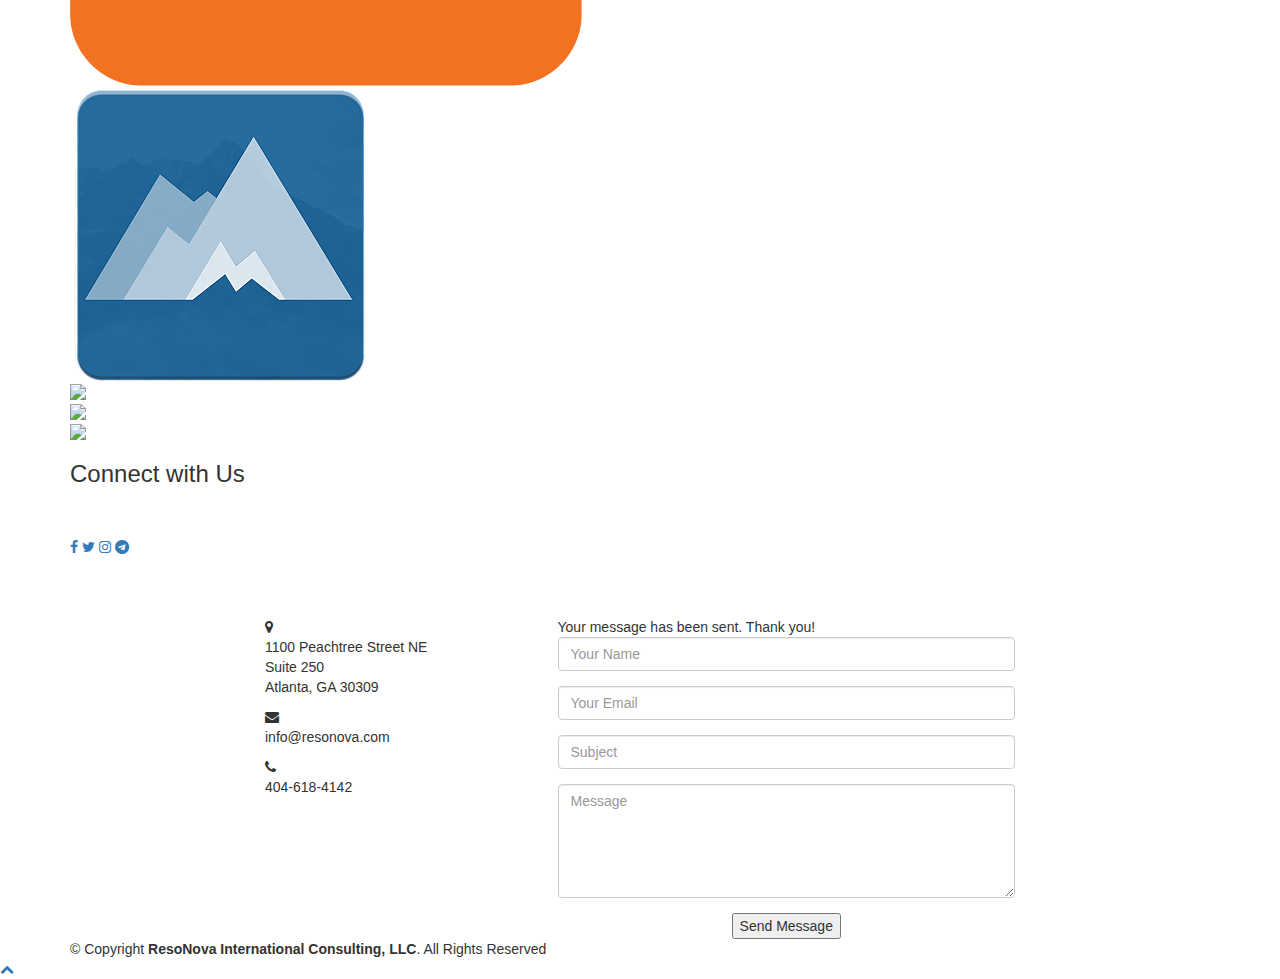
==== commit 4dc25882: "Update index.html" ====
--- a/index.html
+++ b/index.html
@@ -1,6 +1,6 @@
 <!DOCTYPE html>
 <html lang="en">
--
+
 <head>
   <meta charset="utf-8">
   <title>ResoNova | Blockchain Consulting</title>
@@ -98,7 +98,7 @@
   <section id="hero">
     <div class="hero-container">
       <div class="wow fadeIn">
-        <h1>Blockchain Solutions</h1>
+        <h1>Hannah Fry is the BOMB</h1>
         <br>
         <h2>
           <i>Creating a world without boundaries</i>
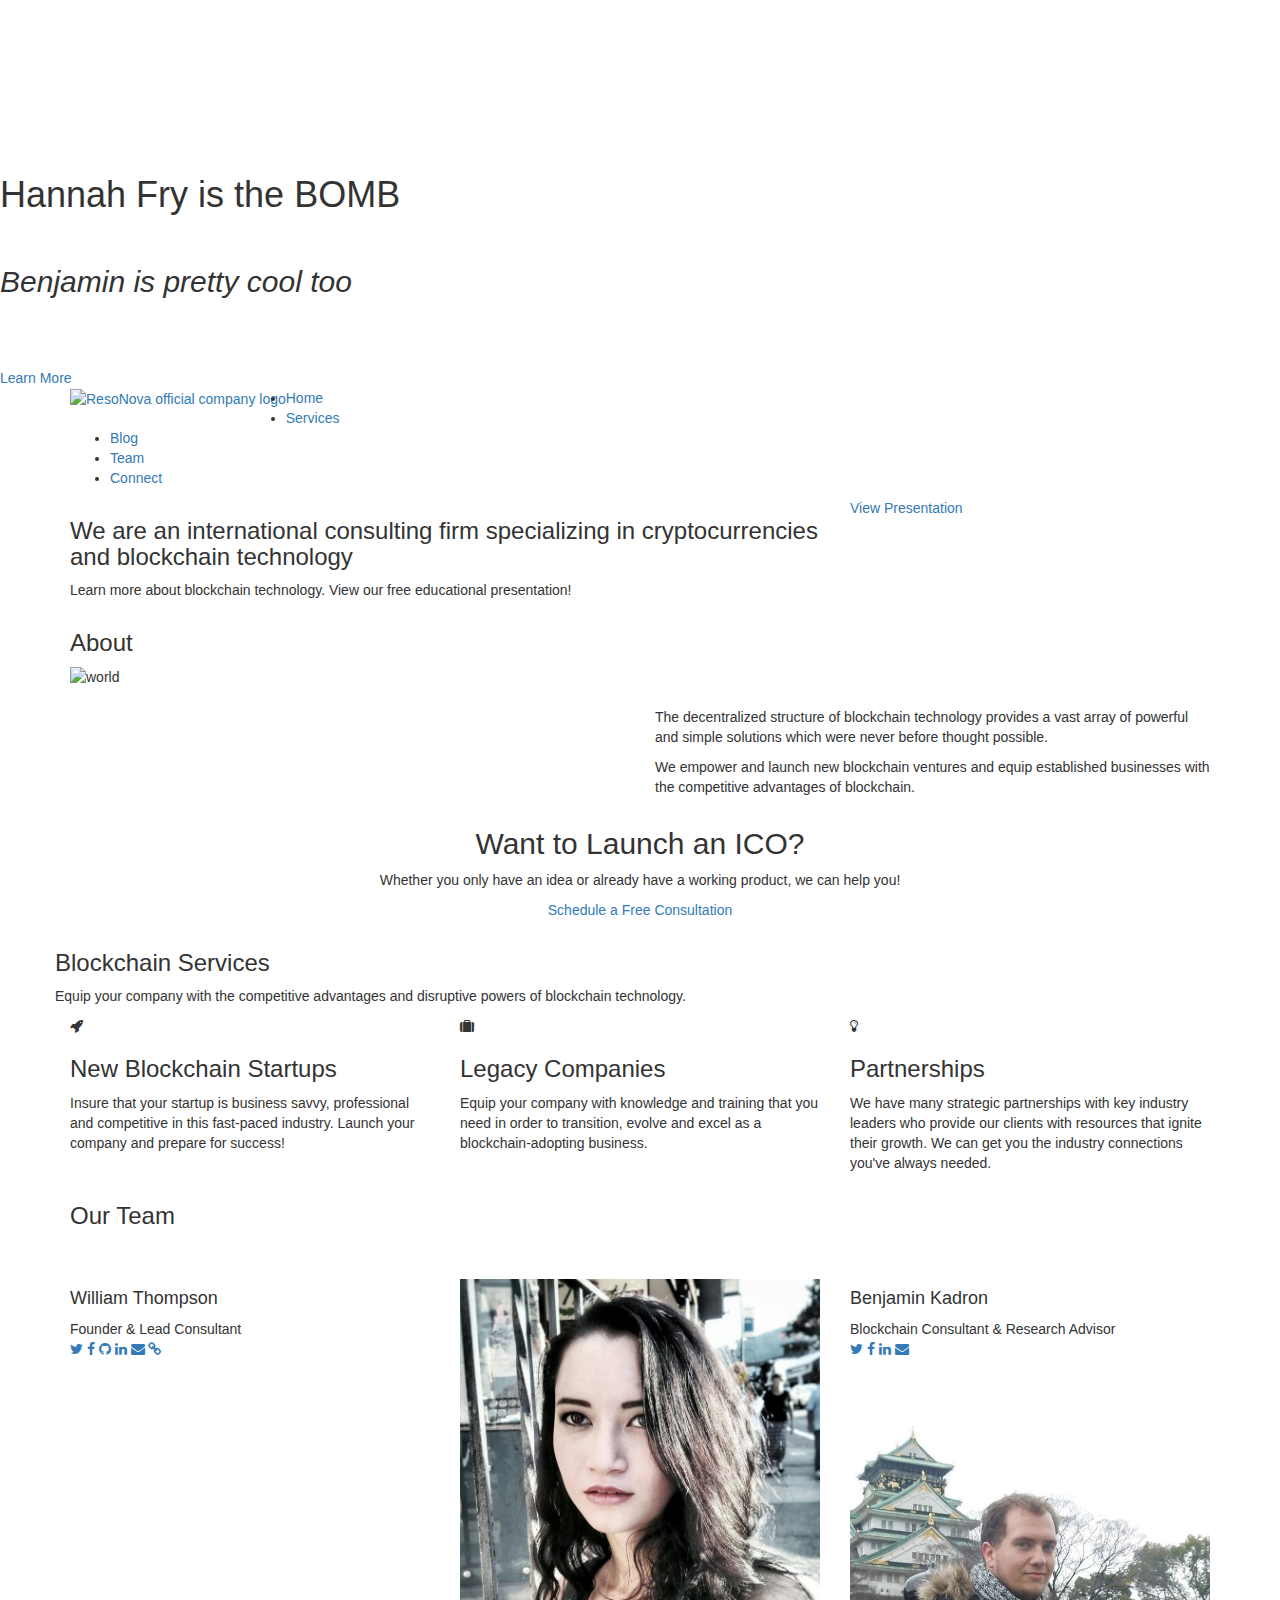
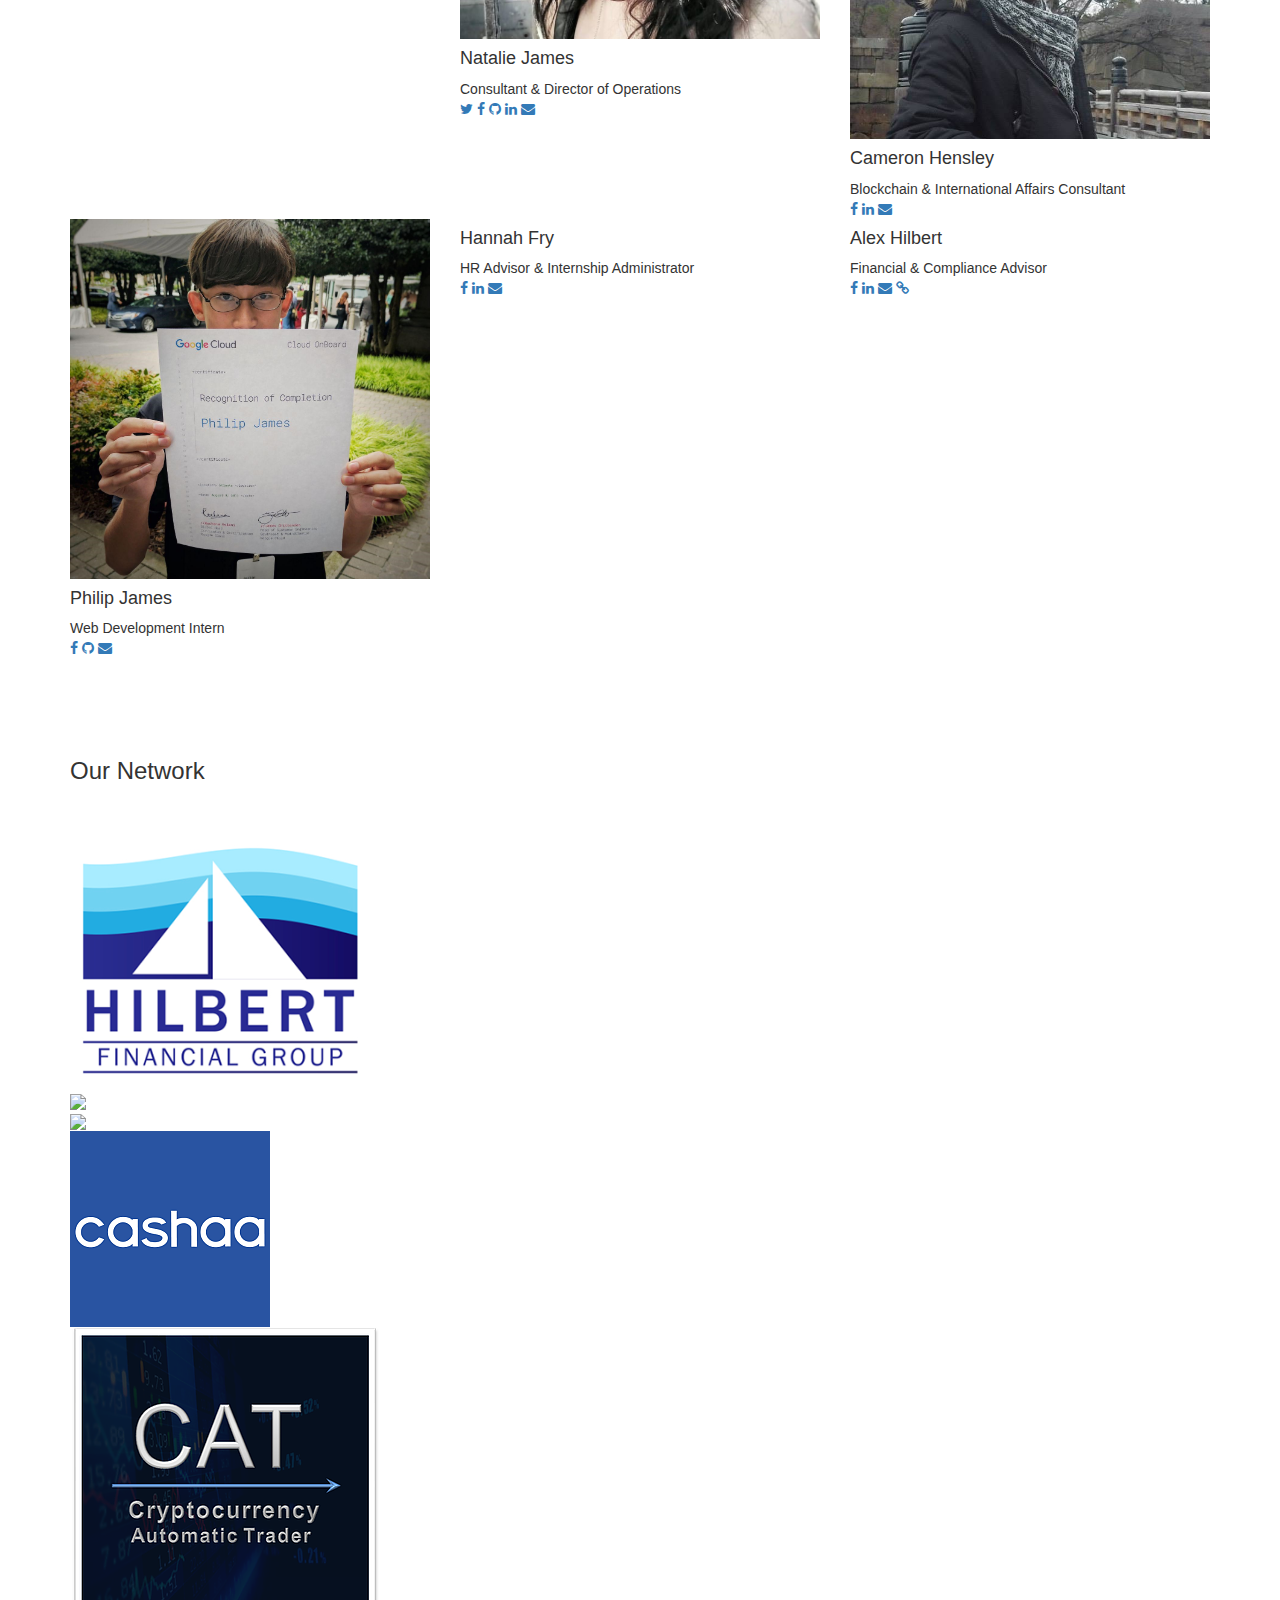
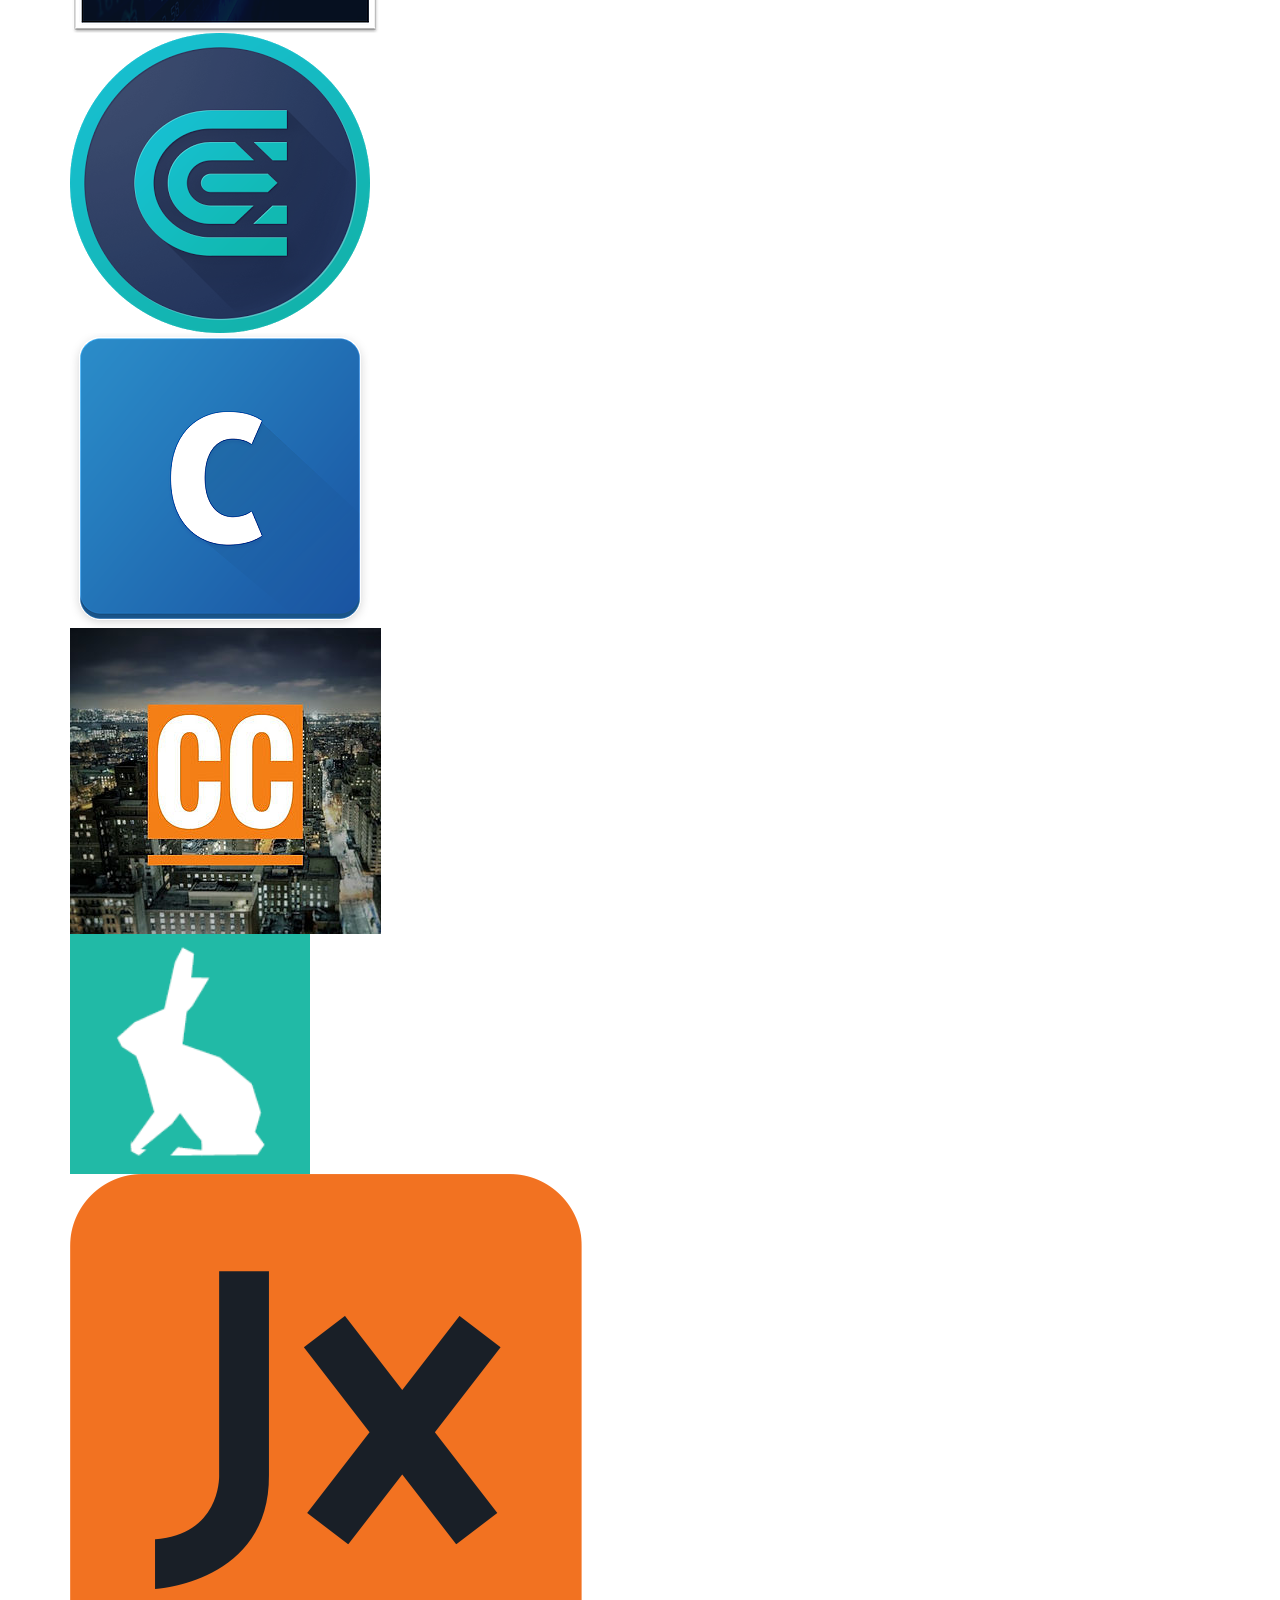
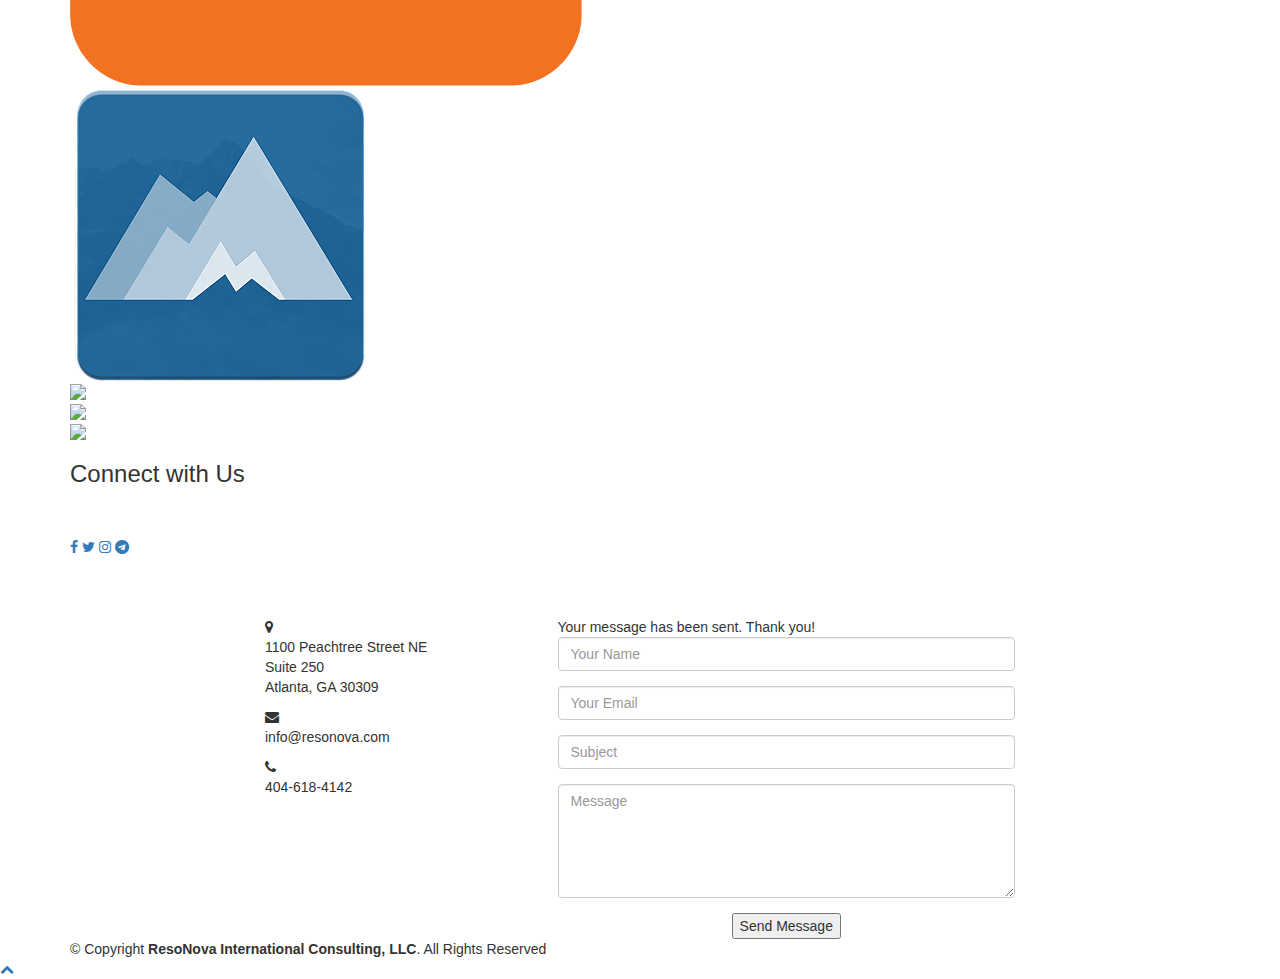
==== commit 766e2701: "Update index.html" ====
--- a/index.html
+++ b/index.html
@@ -101,7 +101,7 @@
         <h1>Hannah Fry is the BOMB</h1>
         <br>
         <h2>
-          <i>Creating a world without boundaries</i>
+          <i>Benjamin is pretty cool too</i>
         </h2>
         <br>
         <div class="actions">
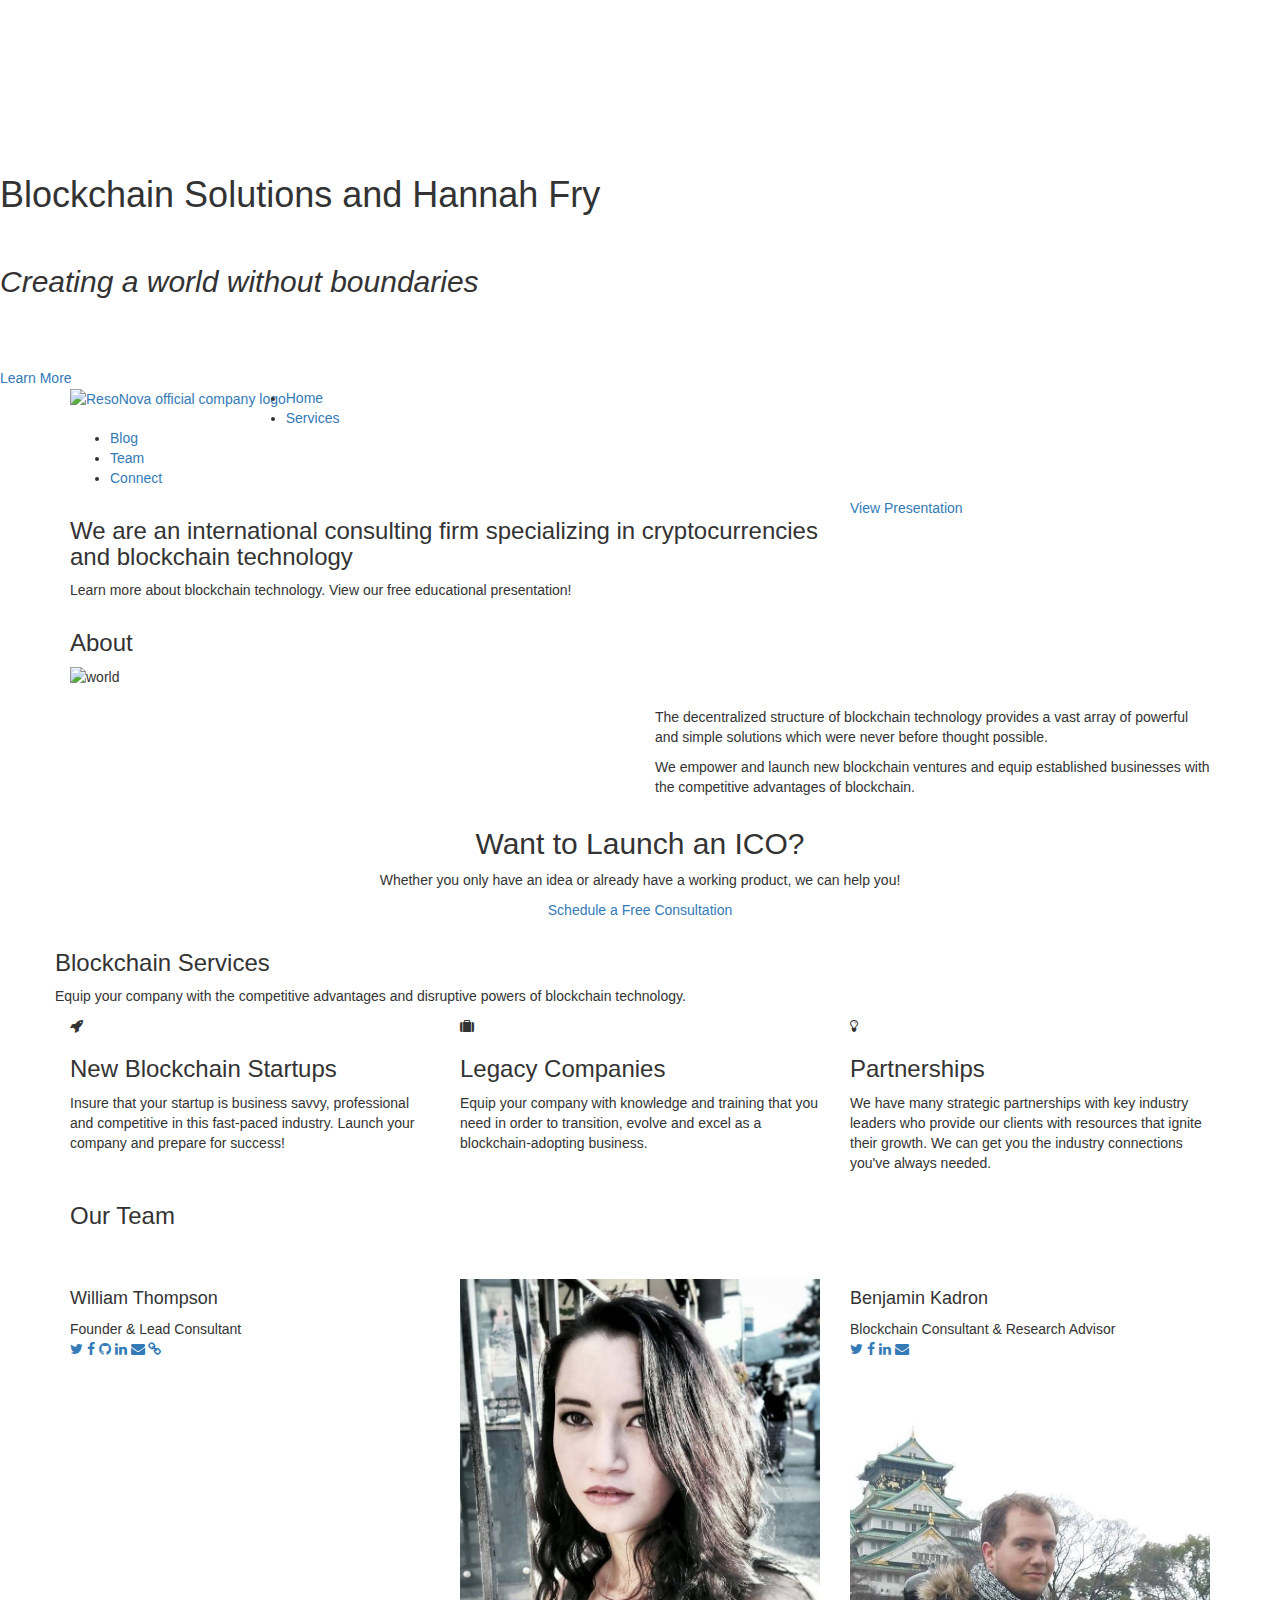
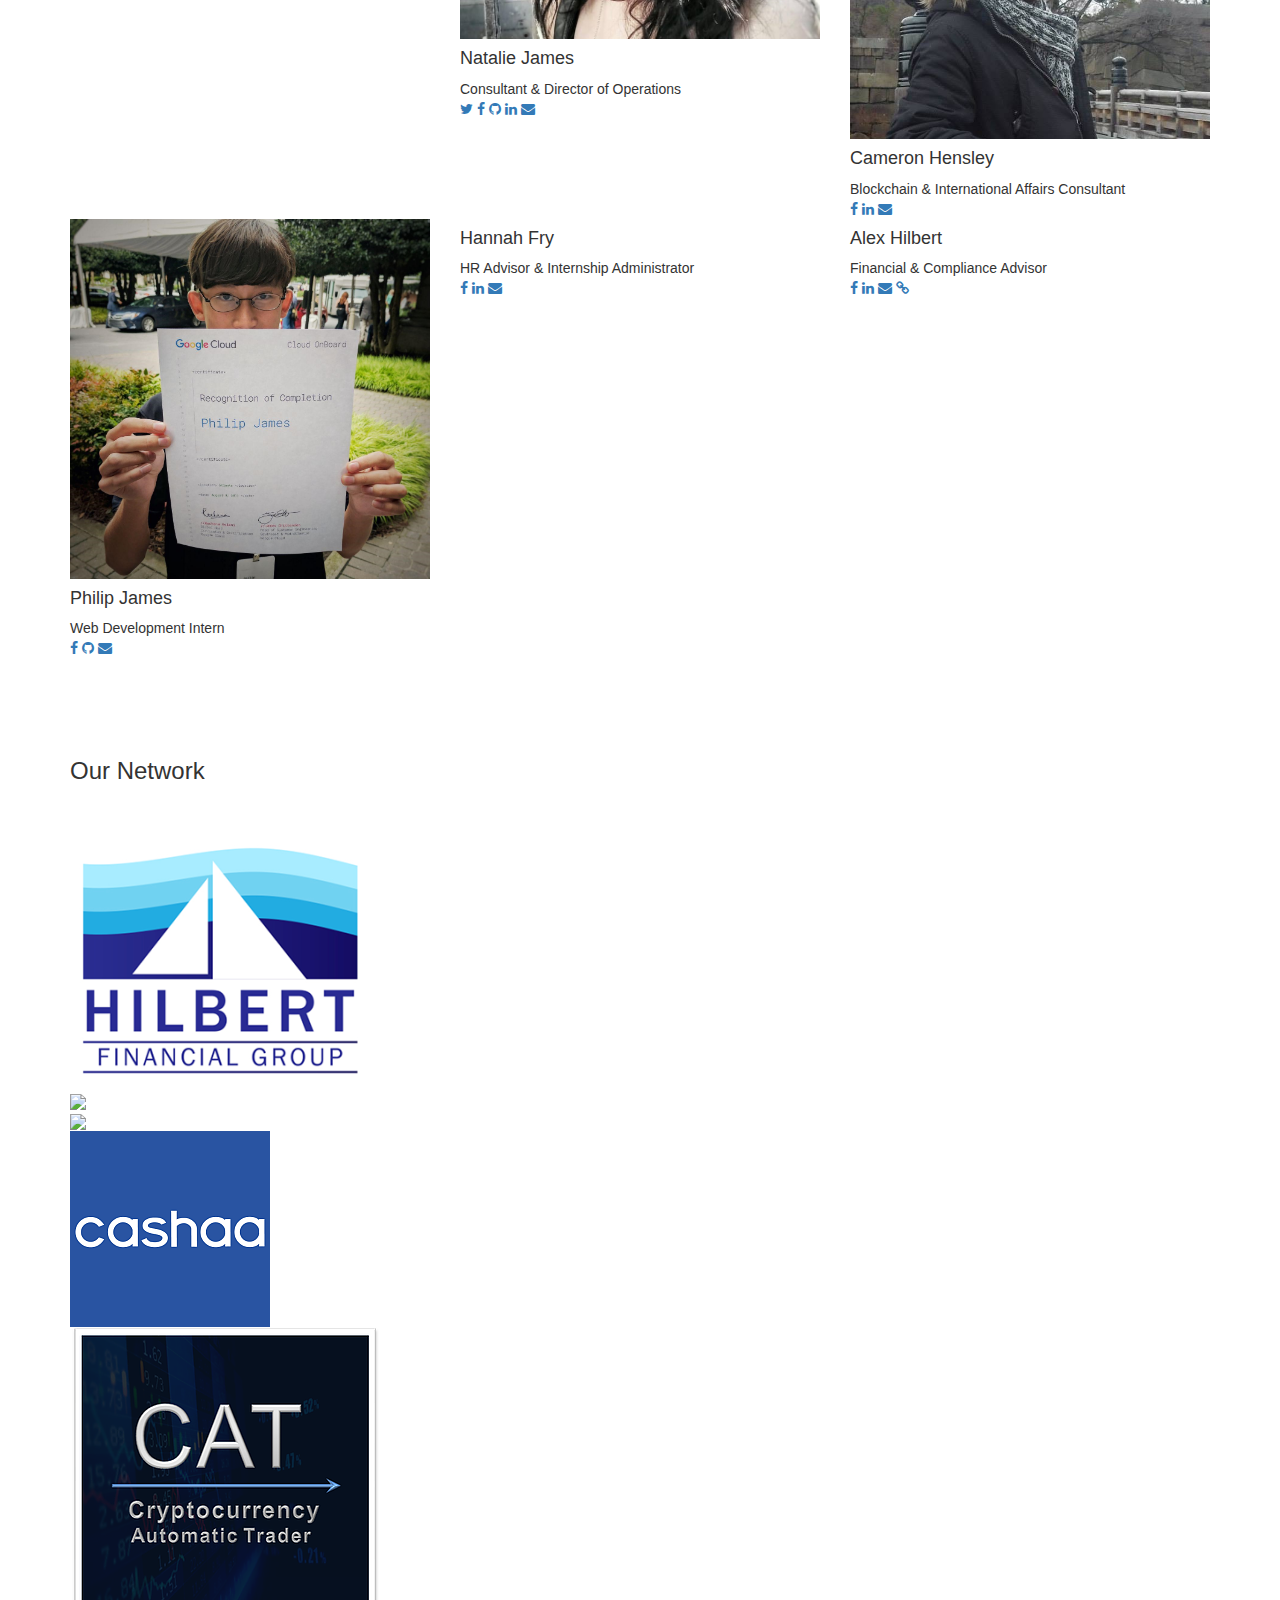
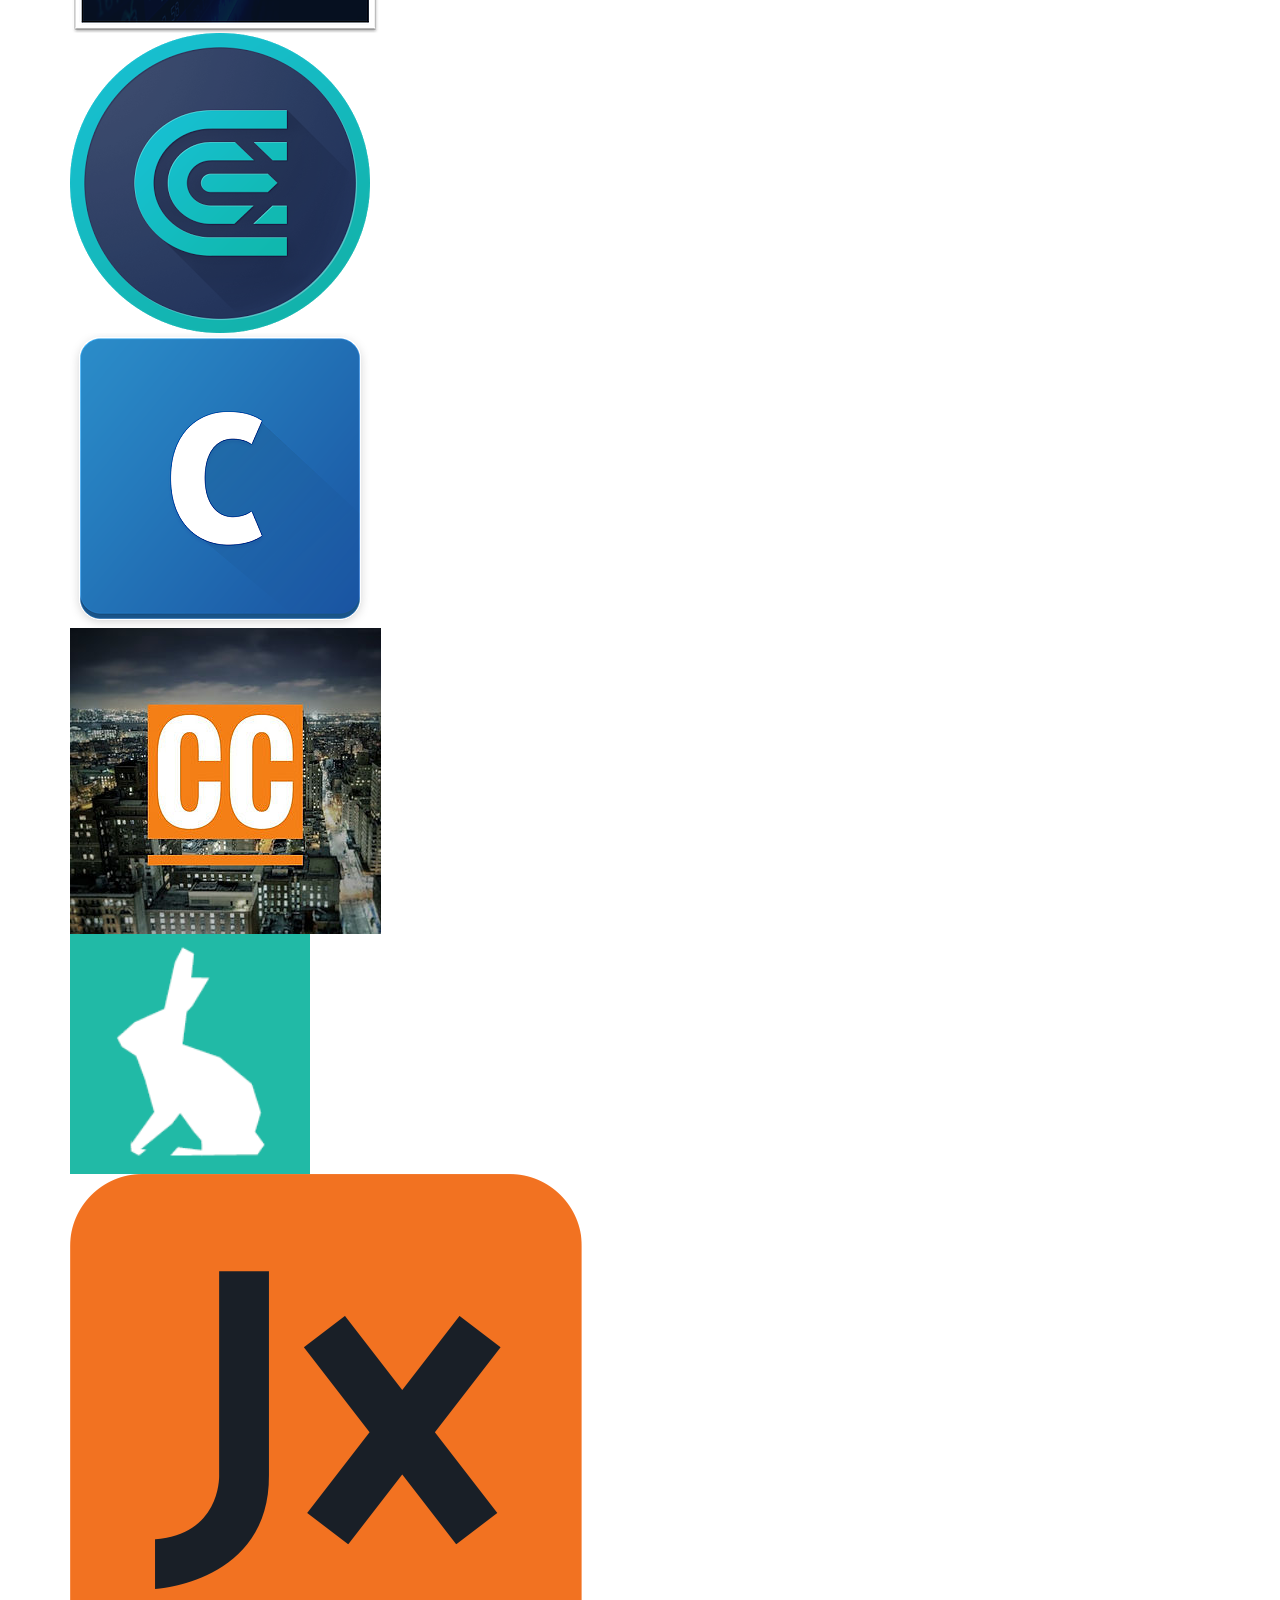
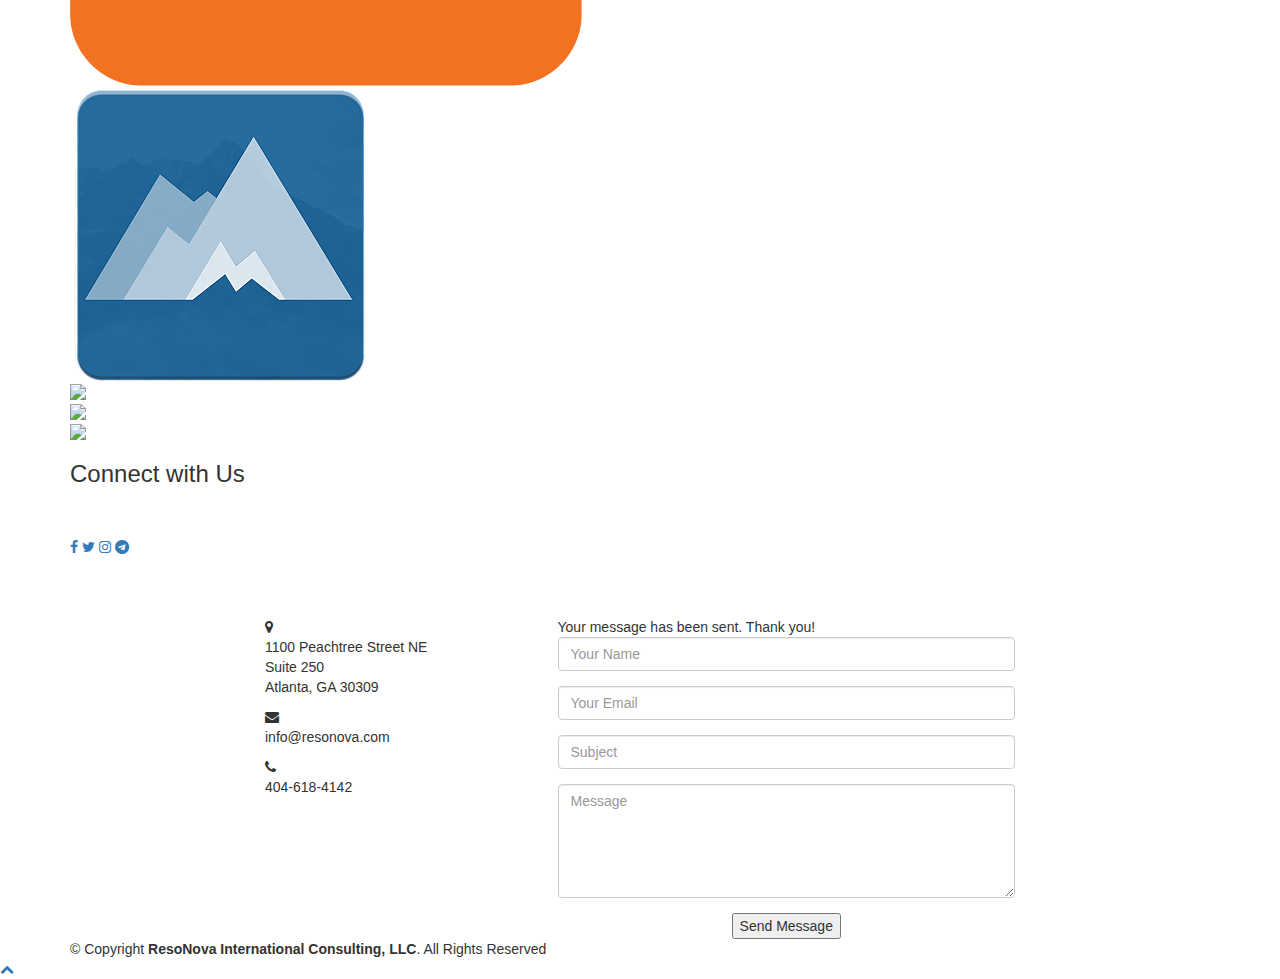
==== commit 02874904: "Update index.html" ====
--- a/index.html
+++ b/index.html
@@ -98,10 +98,10 @@
   <section id="hero">
     <div class="hero-container">
       <div class="wow fadeIn">
-        <h1>Hannah Fry is the BOMB</h1>
+        <h1>Blockchain Solutions and Hannah Fry</h1>
         <br>
         <h2>
-          <i>Benjamin is pretty cool too</i>
+          <i>Creating a world without boundaries</i>
         </h2>
         <br>
         <div class="actions">
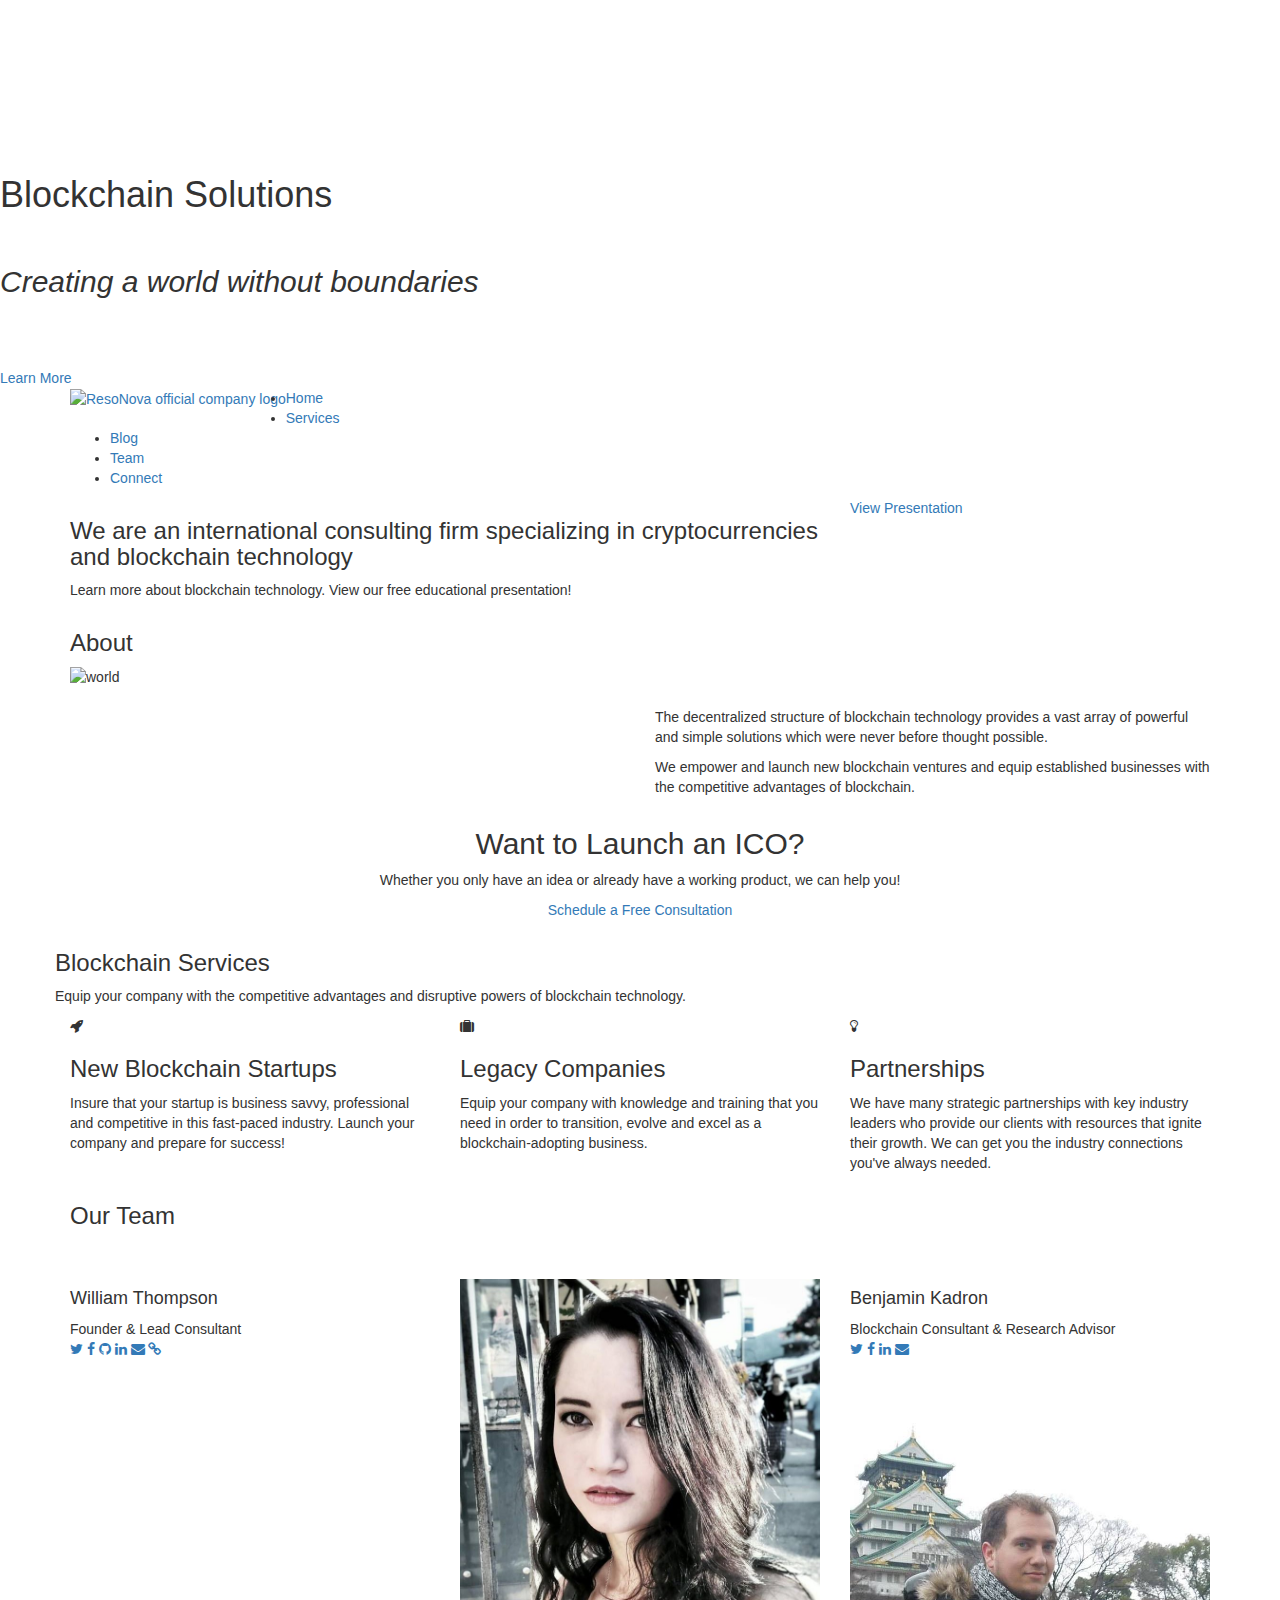
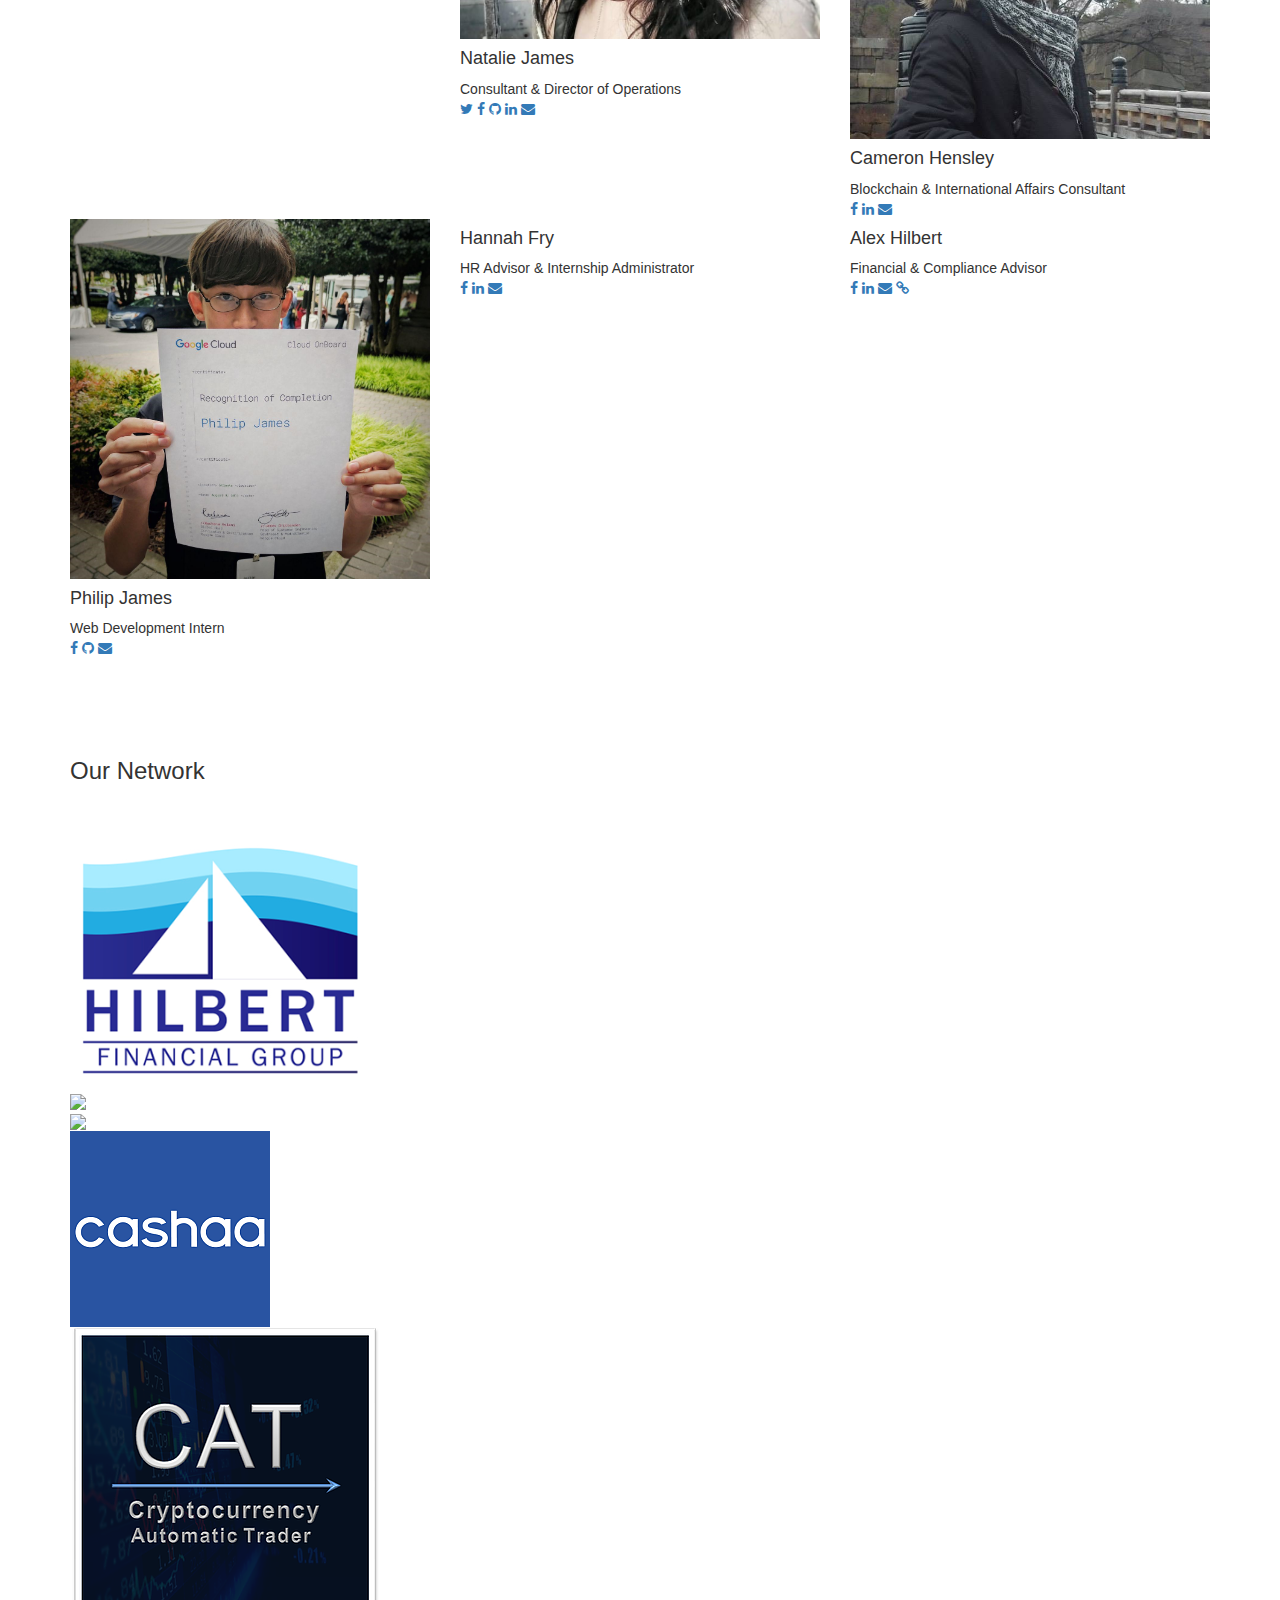
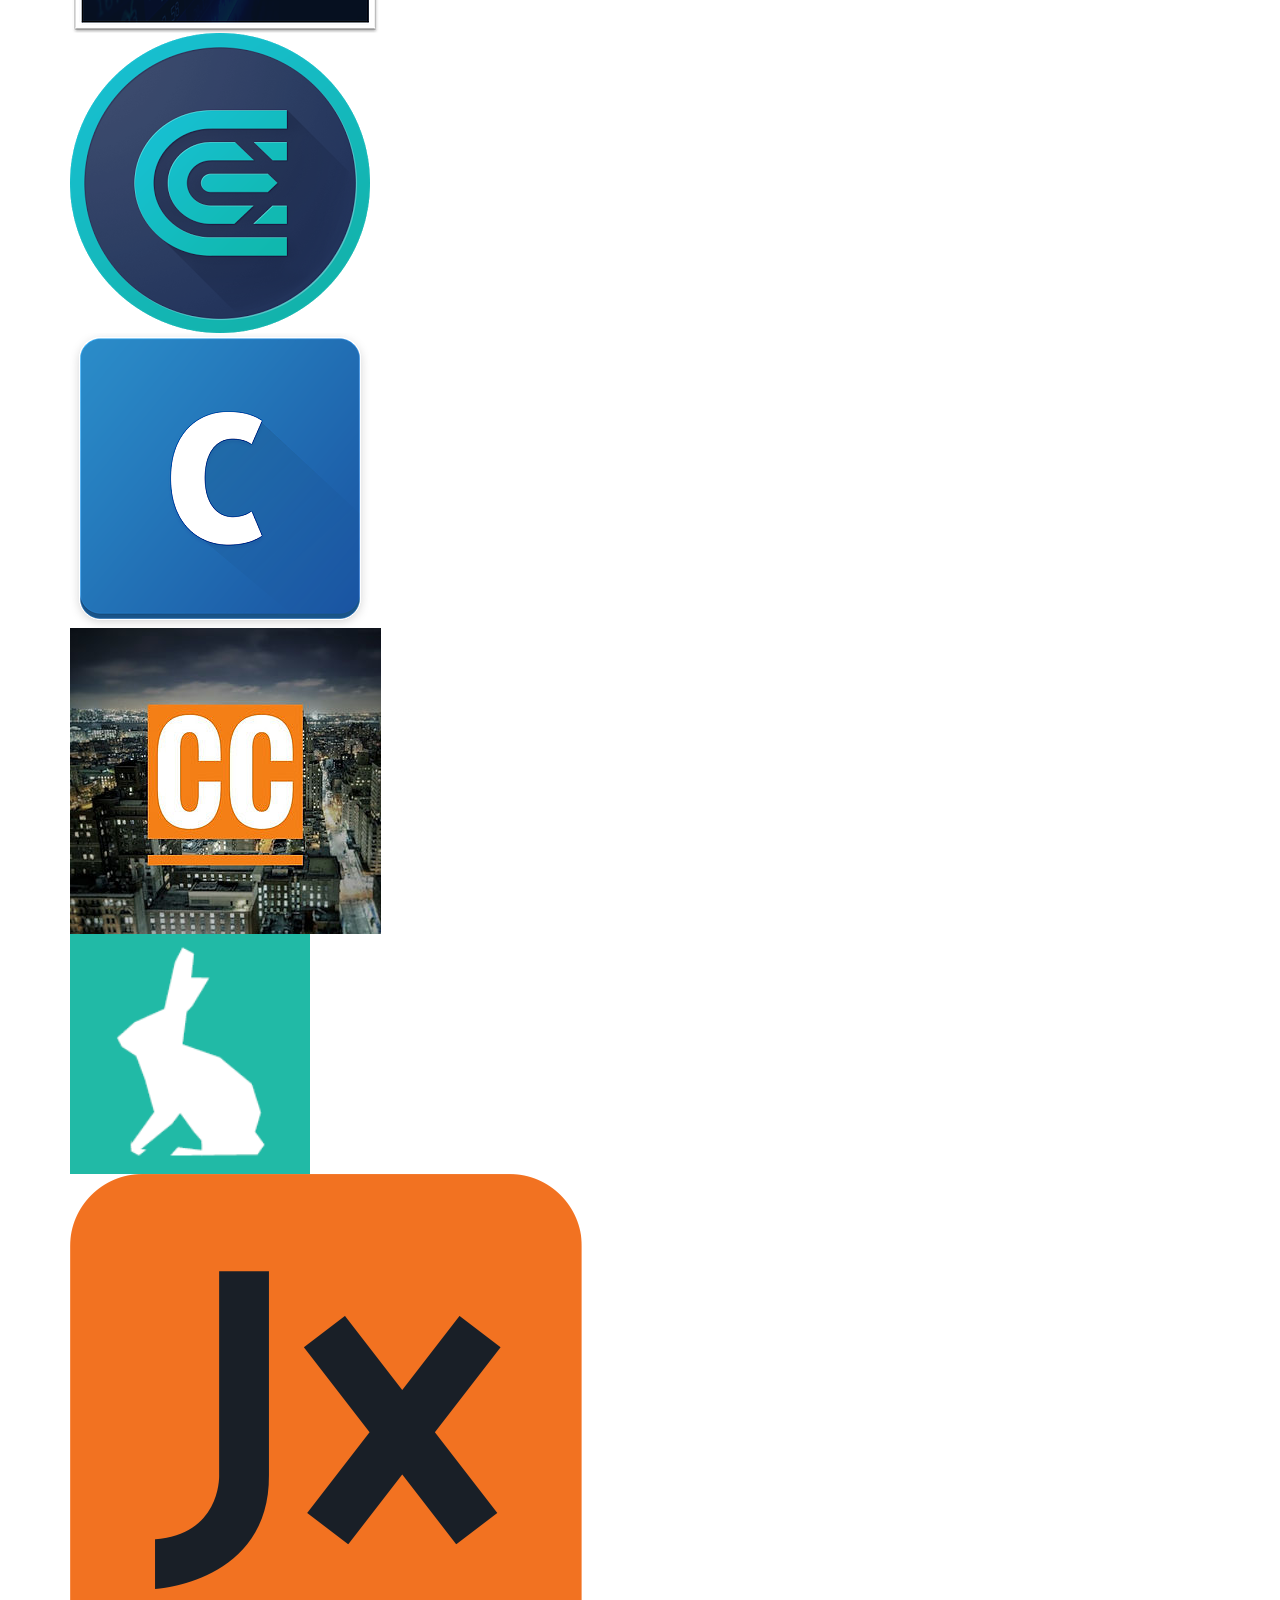
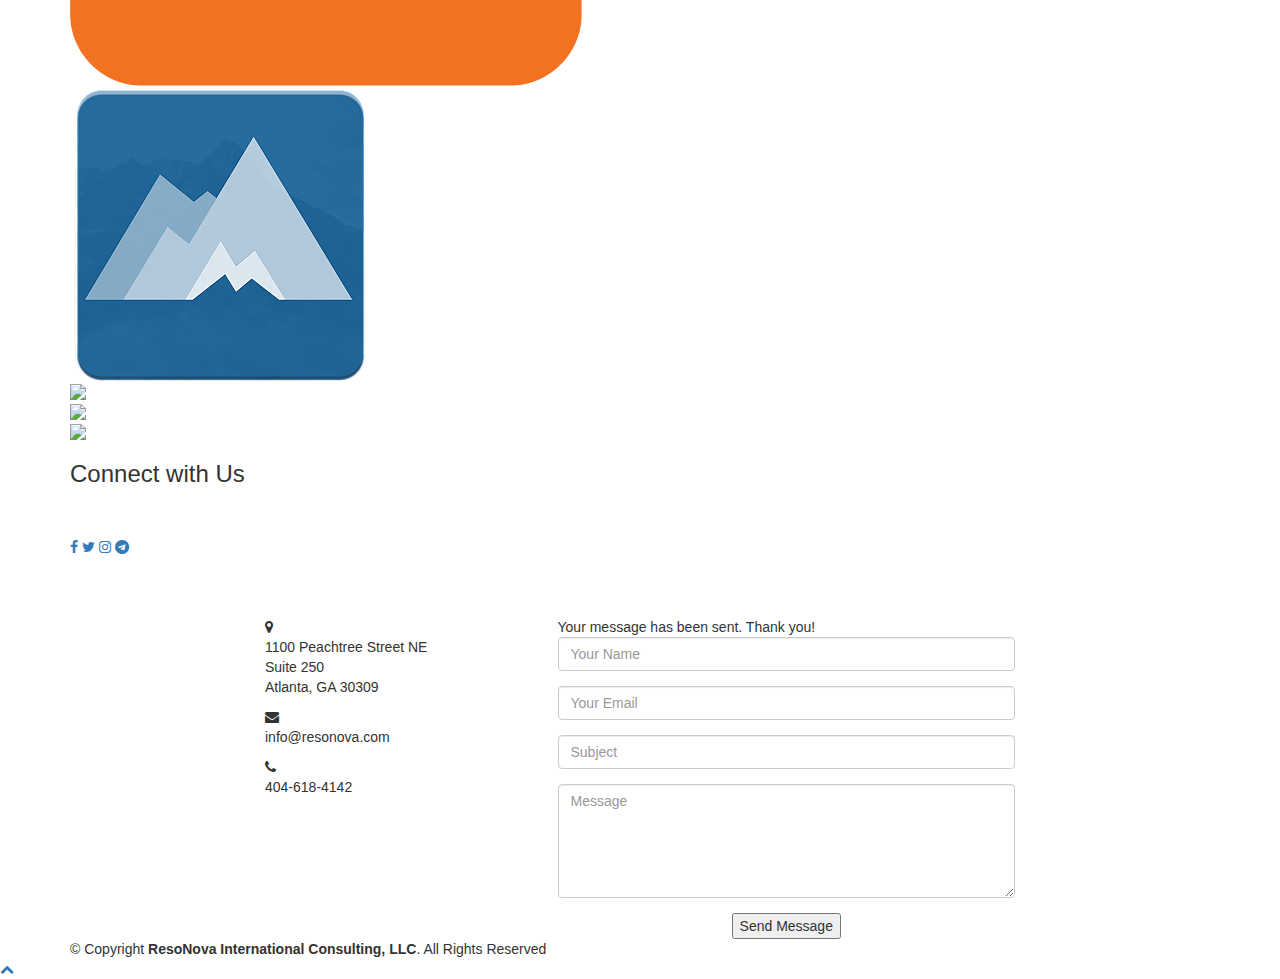
==== commit 8ee805e7: "Update index.html" ====
--- a/index.html
+++ b/index.html
@@ -98,7 +98,7 @@
   <section id="hero">
     <div class="hero-container">
       <div class="wow fadeIn">
-        <h1>Blockchain Solutions and Hannah Fry</h1>
+        <h1>Blockchain Solutions</h1>
         <br>
         <h2>
           <i>Creating a world without boundaries</i>
